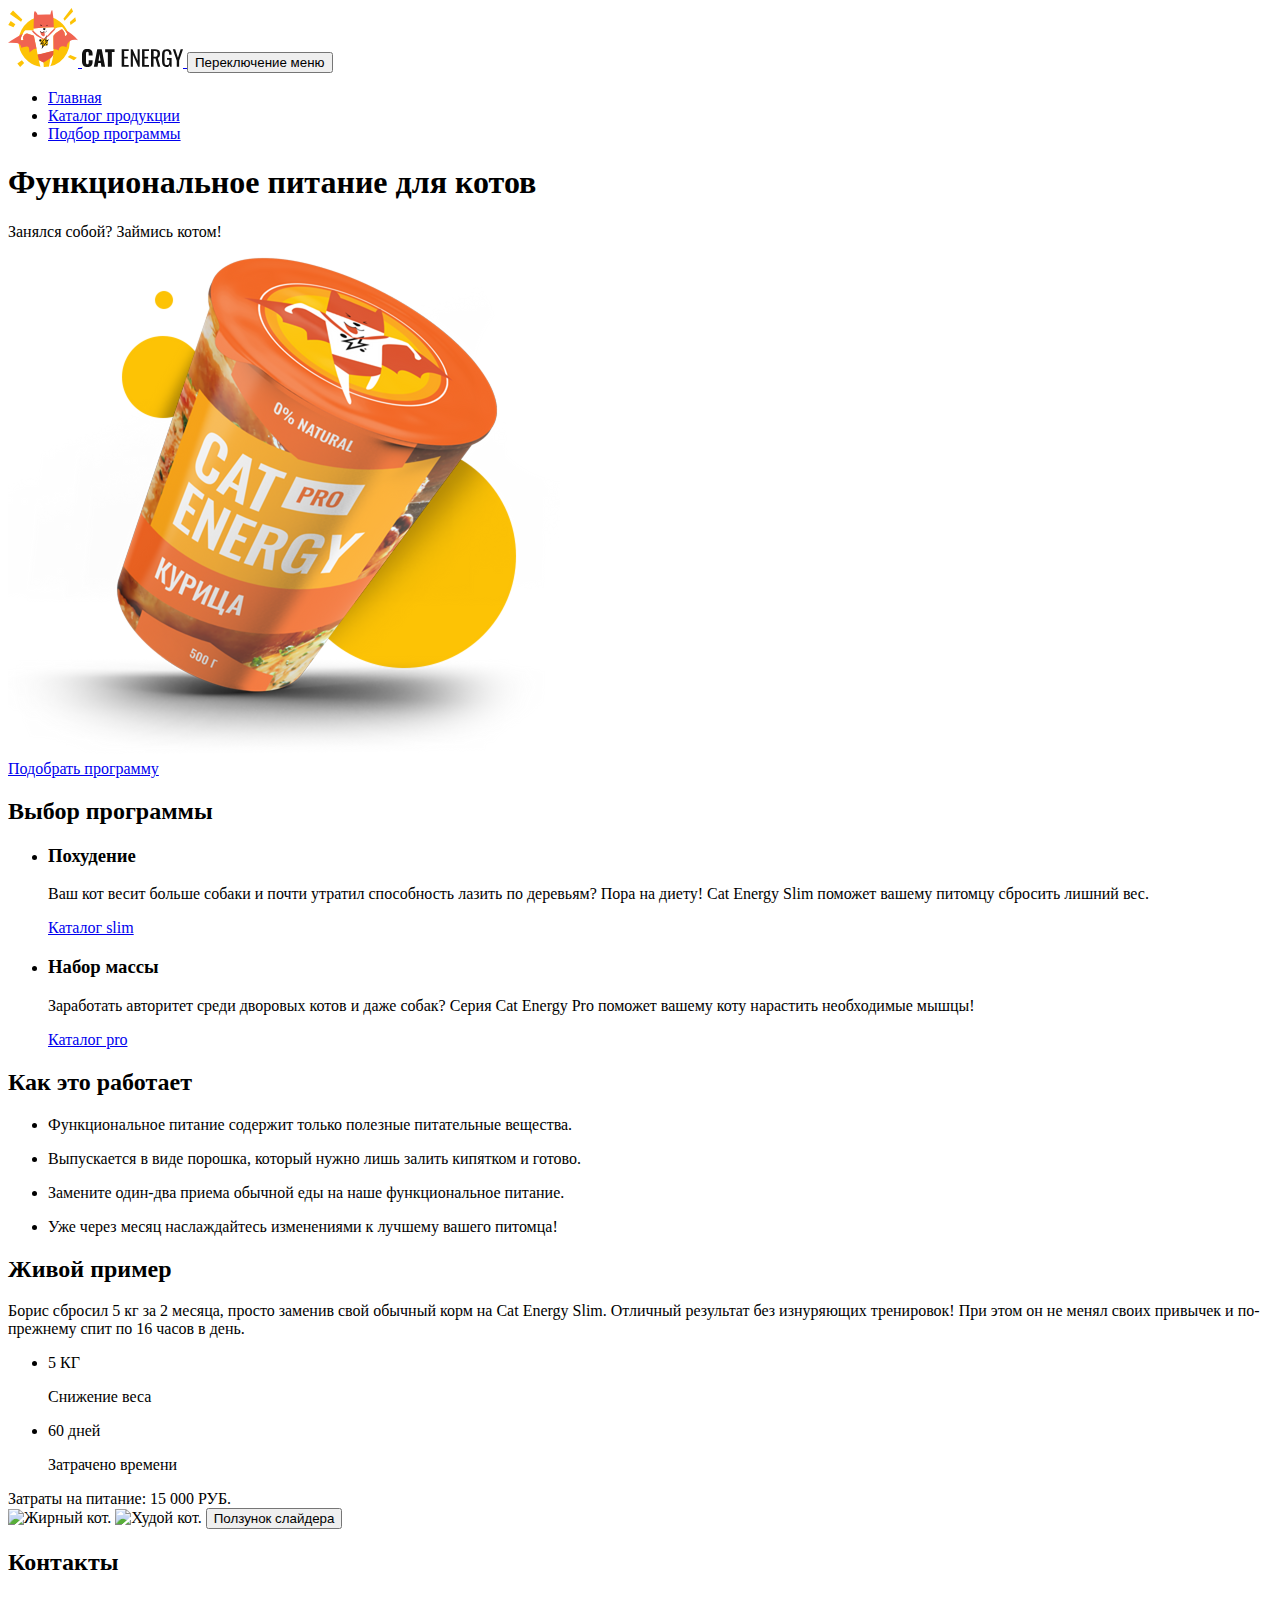
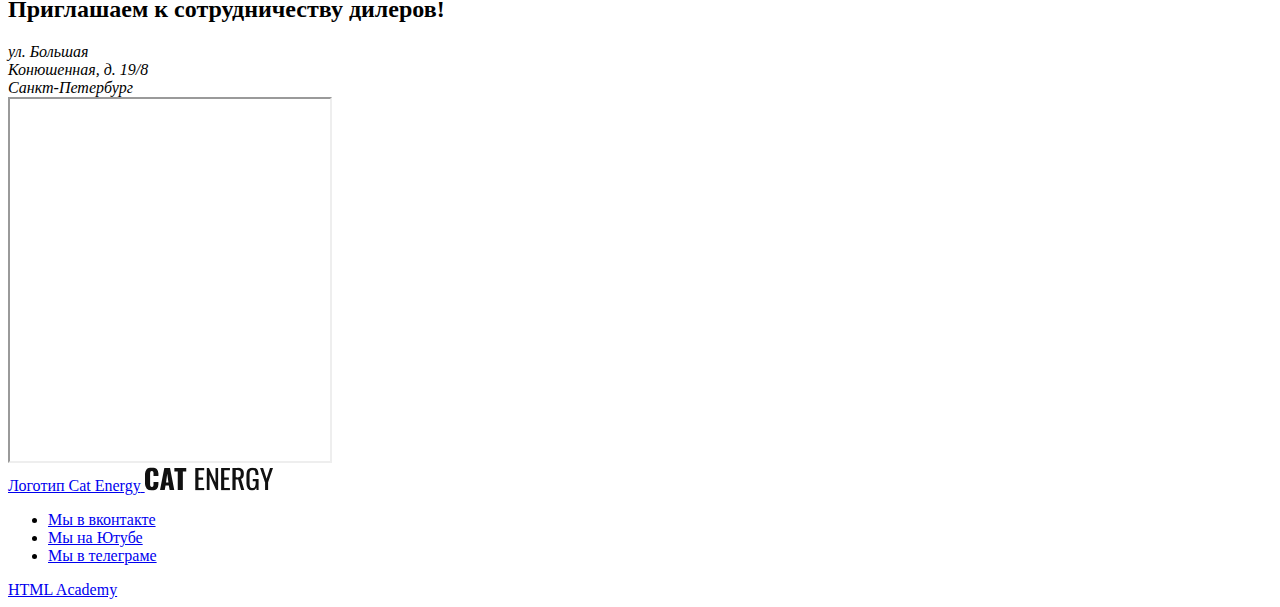
==== source/index.html @ a1961d5c "Merge branch 'master' into Module7-task2" ====
<!DOCTYPE html>
<html class="page" lang="ru">

<head>
  <meta charset="UTF-8">
  <title>Кэт Энерджи</title>
  <meta name="viewport" content="width=device-width,initial-scale=1">
  <link rel="stylesheet" href="styles/styles.css">
  <link rel="icon" href="favicon.ico">
  <link rel="icon" href="favicons/favicon.svg" type="image/svg+xml">
  <link rel="apple-touch-icon" href="favicons/180x180.png">
  <link rel="manifest" href="manifest.webmanifest.json">
  <script src="scripts/index.js" defer>
  </script>
</head>

<body class="page__body">
  <header class="header ">
    <nav class="nav container">
      <a class="logo" href="#">
        <picture>
          <source media="(min-width:1200px)" width="70" height="59" srcset="images/logo-desctop.svg" type="image/svg+xml">
          <source media="(min-width:768px)" width="60" height="50" srcset="images/logo-tablet.svg" type="image/svg+xml">
          <img class="logo__icon" src="images/logo-mobile.svg" width="33" height="38" alt="Логотип компании Кэт Энерджи.">
        </picture>
        <img class="logo__text" src="images/logo-text.svg" width="101" height="18" alt="Товарный знак компании Cat Energy.">
      </a>
      <button class="nav__button nav__button--close" type="button">
        <span class="visually-hidden">Переключение меню</span>
      </button>
      <!-- nav__list--open -->
      <ul class="nav__list ">
        <li class="nav__item">
          <a class="nav__link nav__link--current" href="index.html">Главная</a>
        </li>
        <li class="nav__item">
          <a class="nav__link" href="catalog.html">Каталог продукции</a>
        </li>
        <li class="nav__item">
          <a class="nav__link" href="#">Подбор программы</a>
        </li>
      </ul>
    </nav>
  </header>
  <main class="main-container">
    <section class="hero">
      <div class="container">
        <div class="hero__content">
          <h1 class="hero__title title-h1">Функциональное питание для котов</h1>
          <p class="hero__text">Занялся собой? Займись котом!</p>
          <div class="hero__wrap">
            <picture>
              <source media="(min-width:1200px)" width="552" height="499" srcset="images/hero-product@1x.png 1x, images/hero-product@2x.png 2x" type="image/png">
              <source media="(min-width:768px)" width="709" height="609" srcset="images/hero-product-tablet@1x.png 1x, images/hero-product-tablet@2x.png 2x" type="image/png">
              <img class="hero__image" src="images/hero-product-mobile@1x.png" srcset="images/hero-product-mobile@2x.png 2x" width="280" height="270" alt="Кэт Энерджи.">
            </picture>
          </div>
          <a class="hero__button button button--primary " href="#">Подобрать программу</a>
        </div>

      </div>
    </section>
    <section class="programs">
      <div class="programs__container container">
        <h2 class="visually-hidden">Выбор программы</h2>
        <ul class="programs__list">
          <li class="programs__item programs__item--slim">
            <h3 class="programs__item-header title-h2">Похудение</h3>
            <p class="programs__item-text">Ваш кот весит больше собаки и почти утратил способность
              лазить по деревьям? Пора на диету! Cat Energy Slim поможет
              вашему питомцу сбросить лишний вес.</p>
            <a class="programs__item-link" href="catalog.html">Каталог slim
            </a>
          </li>
          <li class="programs__item programs__item--fat">
            <h3 class="programs__item-header title-h2">Набор массы</h3>
            <p class="programs__item-text">Заработать авторитет среди дворовых котов и даже собак? Серия Cat Energy Pro поможет вашему коту нарастить необходимые мышцы!</p>
            <a class="programs__item-link" href="catalog.html">Каталог pro
            </a>
          </li>
        </ul>
      </div>
    </section>
    <section class="instructions">
      <h2 class="instructions__title title-h1 container">Как это работает</h2>
      <div class="container">
        <ul class="instructions__list">
          <li class="instructions__item instructions__item--useful">
            <p class="instructions__item-text">Функциональное питание содержит только полезные
              питательные вещества.</p>
          </li>
          <li class="instructions__item instructions__item--powder">
            <p class="instructions__item-text">Выпускается в виде порошка,
              который нужно лишь залить
              кипятком и готово.</p>
          </li>
          <li class="instructions__item instructions__item--meal">
            <p class="instructions__item-text">Замените один-два приема
              обычной еды на наше
              функциональное питание.</p>
          </li>
          <li class="instructions__item instructions__item--good">
            <p class="instructions__item-text">Уже через месяц наслаждайтесь
              изменениями к лучшему
              вашего питомца!</p>
          </li>
        </ul>
      </div>
    </section>
    <section class="example">

      <div class="example__container container">

        <h2 class="example__title title-h1">Живой пример</h2>
        <p class="example__text">Борис сбросил 5 кг за 2 месяца, просто заменив свой обычный корм на Cat Energy Slim. Отличный результат без изнуряющих тренировок! При этом он не менял своих привычек и по-прежнему спит по 16 часов в день.</p>
        <div class="example__content">
          <ul class="example__list">
            <li class="example__item">
              <p class="example__item-header">5 КГ</p>
              <p class="example__item-text">Снижение веса</p>
            </li>
            <li class="example__item">
              <p class="example__item-header">60 дней</p>
              <p class="example__item-text">Затрачено времени</p>
            </li>
          </ul>
          <div class="example__price">
            <span>Затраты на питание:</span>
            <span>15 000 РУБ.</span>
          </div>
        </div>
      </div>
      <div class="example__slider slider">
        <picture>
          <source media="(min-width:1200px)" width="560" height="512" srcset="images/cat-fat-tablet@1x.png 1x, images/cat-fat-tablet@2x.png 2x" type="image/png">
          <source media="(min-width:768px)" width="560" height="512" srcset="images/cat-fat-tablet@1x.png 1x, images/cat-fat-tablet@2x.png 2x" type="image/png">

          <img class="example__slider-image slider__image slider__image--state-before" src="images/cat-fat-mobile@1x.png" srcset="images/cat-fat-mobile@2x.png 2x" width="280" height="256" alt="Жирный кот.">

        </picture>
        <picture>
          <source media="(min-width:1200px)" width="560" height="512" srcset="images/cat-slim-tablet@1x.png 1x, images/cat-slim-tablet@2x.png 2x" type="image/png">
          <source media="(min-width:768px)" width="560" height="512" srcset="images/cat-slim-tablet@1x.png 1x, images/cat-slim-tablet@2x.png 2x" type="image/png">

          <img class="example__slider-image slider__image slider__image--state-after" src="images/cat-slim-mobile@1x.png" srcset="images/cat-slim-mobile@2x.png 2x" width="280" height="256" alt="Худой кот.">

        </picture>
        <button class="slider__button" type="button">
          <span class="visually-hidden">Ползунок слайдера</span>
        </button>
      </div>
    </section>
    <section class="contacts">
      <h2 class="visually-hidden">Контакты</h2>

      <div class="contacts__container">
        <div class="contacts__content">
          <div class="contacts__description">
            <h2 class="contacts__title title-h3">Приглашаем к сотрудничеству дилеров!</h2>
            <address class="contacts__address">ул. Большая<br> Конюшенная, д. 19/8<br>
              <span>Санкт-Петербург</span>
            </address>
          </div>
        </div>
      </div>
      <div class="contacts__map">
        <noscript>
          <picture>
            <source media="(min-width:1200px)" width="1440" height="400" srcset="images/map@1x.png 1x, images/map@2x.png 2x " type="image/png">
            <source media="(min-width:768px)" width="768" height="400" srcset="images/map-tablet@1x.png 1x, images/map-tablet@2x.png 2x" type="image/png">
            <img class="contacts__image" src="images/map-mobile@1x.png" srcset="images/map-mobile@2x.png 2x" width="320" height="362" alt="Карта.">
          </picture>
        </noscript>
        <iframe src="https://www.google.com/maps/embed?pb=!1m18!1m12!1m3!1d1998.603787672859!2d30.32047247805643!3d59.93871647491515!2m3!1f0!2f0!3f0!3m2!1i1024!2i768!4f13.1!3m3!1m2!1s0x4696310fca145cc1%3A0x42b32648d8238007!2z0JHQvtC70YzRiNCw0Y8g0JrQvtC90Y7RiNC10L3QvdCw0Y8g0YPQuy4sIDE5LzgsINCh0LDQvdC60YIt0J_QtdGC0LXRgNCx0YPRgNCzLCAxOTExODY!5e0!3m2!1sru!2sru!4v1716108182416!5m2!1sru!2sru" width="320" height="362" allowfullscreen="" loading="lazy" referrerpolicy="no-referrer-when-downgrade" title="Офис компании по адресу ул. Большая Конюшенная, д. 19/8 Санкт-Петербург">
        </iframe>

      </div>
    </section>
  </main>
  <footer class="footer">
    <div class="container footer__container">
      <a class="footer__logo" href="index.html">
        <span class="visually-hidden">Логотип Cat Energy</span>
        <img class="footer__logo-icon" src="images/footer-logo.svg" width="128" height="24" alt="Кэт энерджи.">
      </a>
      <ul class="social">
        <li class="social__item">
          <a class="social__link social__link--vk" href="https://vk.com/htmlacademy" target="_blank" rel="noreferrer noopener">
            <span class="visually-hidden">Мы в вконтакте</span>
          </a>
        </li>
        <li class="social__item">
          <a class="social__link social__link--youtube" href="https://www.youtube.com/@HTMLAcademyTV" target="_blank" rel="noreferrer noopener">
            <span class="visually-hidden">Мы на Ютубе</span>
          </a>
        </li>
        <li class="social__item">
          <a class="social__link social__link--tg" href="https://t.me/htmlacademy" target="_blank" rel="noreferrer noopener">
            <span class="visually-hidden">Мы в телеграме</span></a>
        </li>
      </ul>
      <a class="copyright" href="https://htmlacademy.ru/intensive/adaptive">
        <span class="copyright__text">HTML Academy</span>
      </a>
    </div>
  </footer>
</body>

</html>
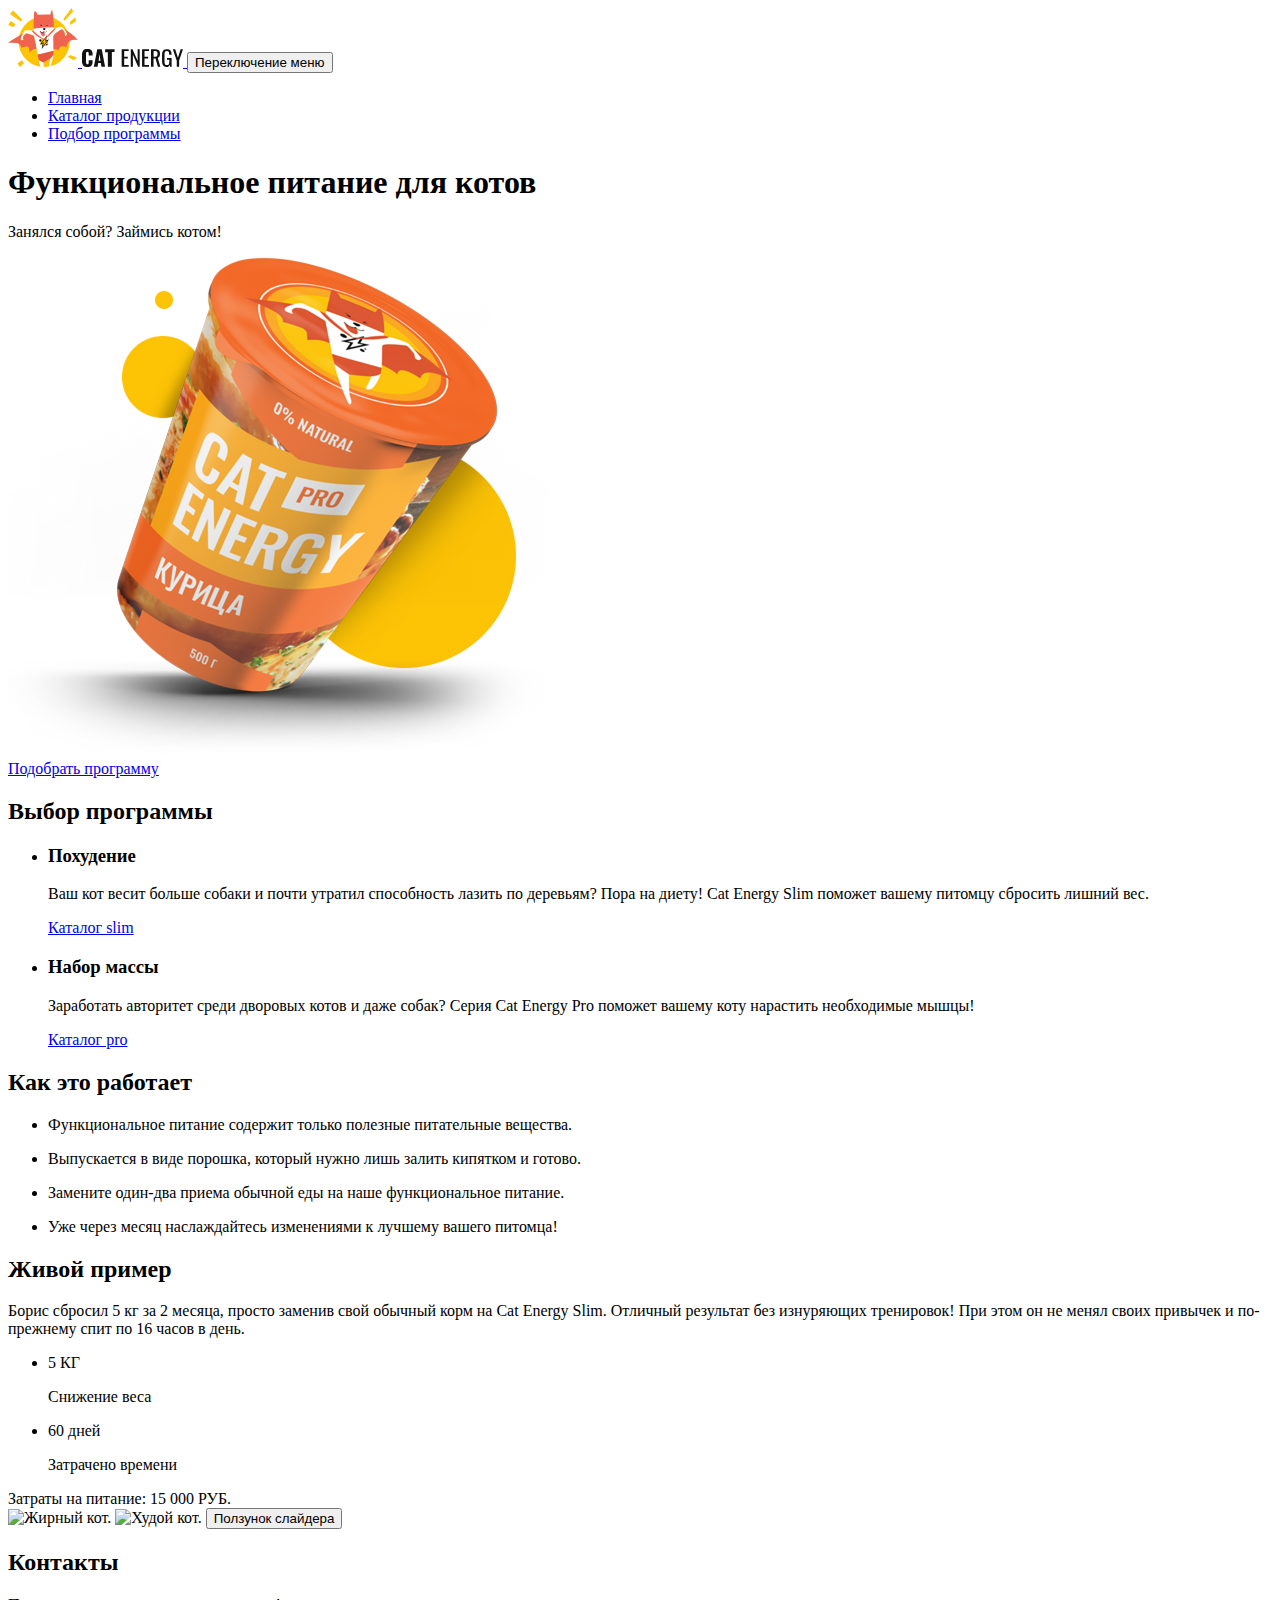
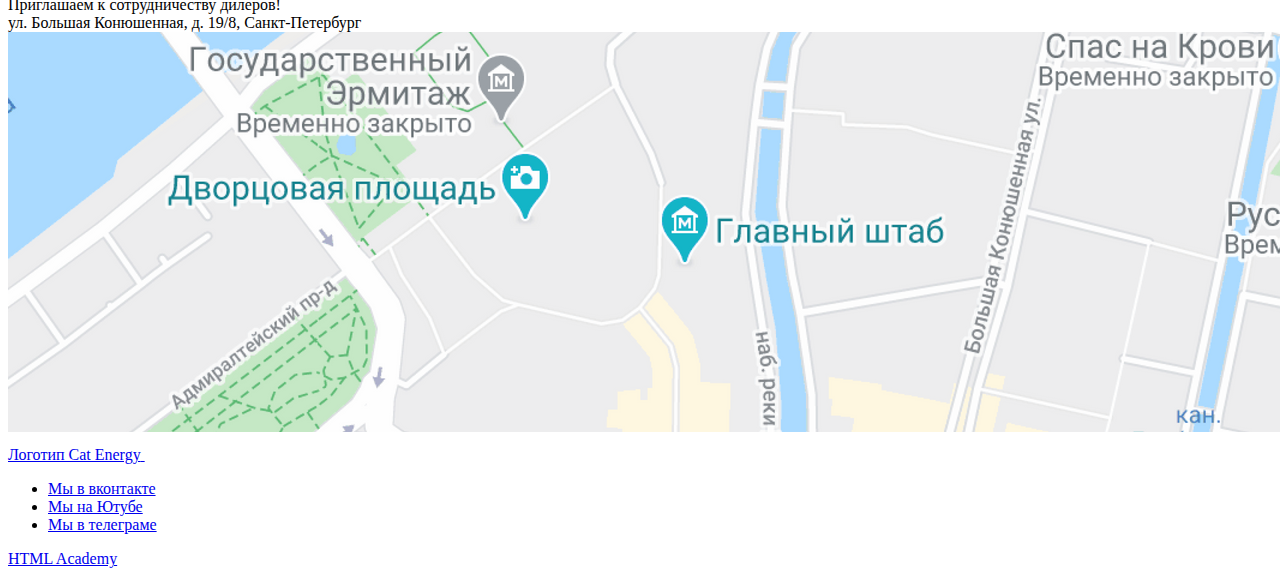
==== commit 436f7563: "изменения 28 05" ====
--- a/source/index.html
+++ b/source/index.html
@@ -17,52 +17,55 @@
 <body class="page__body">
   <header class="header ">
     <nav class="nav container">
-      <a class="logo" href="#">
-        <picture>
-          <source media="(min-width:1200px)" width="70" height="59" srcset="images/logo-desctop.svg" type="image/svg+xml">
-          <source media="(min-width:768px)" width="60" height="50" srcset="images/logo-tablet.svg" type="image/svg+xml">
-          <img class="logo__icon" src="images/logo-mobile.svg" width="33" height="38" alt="Логотип компании Кэт Энерджи.">
-        </picture>
-        <img class="logo__text" src="images/logo-text.svg" width="101" height="18" alt="Товарный знак компании Cat Energy.">
-      </a>
-      <button class="nav__button nav__button--close" type="button">
-        <span class="visually-hidden">Переключение меню</span>
-      </button>
-      <!-- nav__list--open -->
-      <ul class="nav__list ">
-        <li class="nav__item">
-          <a class="nav__link nav__link--current" href="index.html">Главная</a>
-        </li>
-        <li class="nav__item">
-          <a class="nav__link" href="catalog.html">Каталог продукции</a>
-        </li>
-        <li class="nav__item">
-          <a class="nav__link" href="#">Подбор программы</a>
-        </li>
-      </ul>
+      <div class="nav__container  ">
+        <a class="logo" href="#">
+          <picture>
+            <source media="(min-width:1200px)" width="70" height="59" srcset="images/logo-desctop.svg" type="image/svg+xml">
+            <source media="(min-width:768px)" width="60" height="50" srcset="images/logo-tablet.svg" type="image/svg+xml">
+            <img class="logo__icon" src="images/logo-mobile.svg" width="33" height="38" alt="Логотип компании Кэт Энерджи.">
+          </picture>
+        </a>
+        <a class="logo" href="#">
+          <img class="logo__text" src="images/logo-text.svg" width="101" height="18" alt="Товарный знак компании Cat Energy.">
+        </a>
+        <button class="nav__button nav__button--close" type="button">
+          <span class="visually-hidden">Переключение меню</span>
+        </button>
+      </div>
+      <div class="nav__navigation">
+        <!-- nav__list--open -->
+        <ul class="nav__list  ">
+          <li class="nav__item nav__item--current">
+            <a class="nav__link" href="index.html">Главная</a>
+          </li>
+          <li class="nav__item">
+            <a class="nav__link" href="catalog.html">Каталог продукции</a>
+          </li>
+          <li class="nav__item">
+            <a class="nav__link" href="#">Подбор программы</a>
+          </li>
+        </ul>
+      </div>
     </nav>
   </header>
   <main class="main-container">
     <section class="hero">
-      <div class="container">
-        <div class="hero__content">
-          <h1 class="hero__title title-h1">Функциональное питание для котов</h1>
-          <p class="hero__text">Занялся собой? Займись котом!</p>
-          <div class="hero__wrap">
-            <picture>
-              <source media="(min-width:1200px)" width="552" height="499" srcset="images/hero-product@1x.png 1x, images/hero-product@2x.png 2x" type="image/png">
-              <source media="(min-width:768px)" width="709" height="609" srcset="images/hero-product-tablet@1x.png 1x, images/hero-product-tablet@2x.png 2x" type="image/png">
-              <img class="hero__image" src="images/hero-product-mobile@1x.png" srcset="images/hero-product-mobile@2x.png 2x" width="280" height="270" alt="Кэт Энерджи.">
-            </picture>
-          </div>
-          <a class="hero__button button button--primary " href="#">Подобрать программу</a>
-        </div>
-
+      <div class="hero__content hero__banner">
+        <h1 class="hero__title title-h1 container">Функциональное питание для котов</h1>
+        <p class="hero__text container">Занялся собой? Займись котом!</p>
+      </div>
+      <picture>
+        <source media="(min-width:1200px)" width="552" height="499" srcset="images/hero-product@1x.png 1x, images/hero-product@2x.png 2x" type="image/png">
+        <source media="(min-width:768px)" width="709" height="609" srcset="images/hero-product-tablet@1x.png 1x, images/hero-product-tablet@2x.png 2x" type="image/png">
+        <img class="hero__image" src="images/hero-product-mobile@1x.png" srcset="images/hero-product-mobile@2x.png 2x" width="280" height="270" alt="Кэт Энерджи.">
+      </picture>
+      <div class="hero__content container ">
+        <a class="hero__button button button--primary " href="#">Подобрать программу</a>
       </div>
     </section>
     <section class="programs">
-      <div class="programs__container container">
-        <h2 class="visually-hidden">Выбор программы</h2>
+      <h2 class="visually-hidden">Выбор программы</h2>
+      <div class="container">
         <ul class="programs__list">
           <li class="programs__item programs__item--slim">
             <h3 class="programs__item-header title-h2">Похудение</h3>
@@ -108,9 +111,7 @@
       </div>
     </section>
     <section class="example">
-
-      <div class="example__container container">
-
+      <div class="container">
         <h2 class="example__title title-h1">Живой пример</h2>
         <p class="example__text">Борис сбросил 5 кг за 2 месяца, просто заменив свой обычный корм на Cat Energy Slim. Отличный результат без изнуряющих тренировок! При этом он не менял своих привычек и по-прежнему спит по 16 часов в день.</p>
         <div class="example__content">
@@ -134,16 +135,12 @@
         <picture>
           <source media="(min-width:1200px)" width="560" height="512" srcset="images/cat-fat-tablet@1x.png 1x, images/cat-fat-tablet@2x.png 2x" type="image/png">
           <source media="(min-width:768px)" width="560" height="512" srcset="images/cat-fat-tablet@1x.png 1x, images/cat-fat-tablet@2x.png 2x" type="image/png">
-
-          <img class="example__slider-image slider__image slider__image--state-before" src="images/cat-fat-mobile@1x.png" srcset="images/cat-fat-mobile@2x.png 2x" width="280" height="256" alt="Жирный кот.">
-
+          <img class="example__slider-image" src="images/cat-fat-mobile@1x.png" srcset="images/cat-fat-mobile@2x.png 2x" width="280" height="256" alt="Жирный кот.">
         </picture>
         <picture>
           <source media="(min-width:1200px)" width="560" height="512" srcset="images/cat-slim-tablet@1x.png 1x, images/cat-slim-tablet@2x.png 2x" type="image/png">
           <source media="(min-width:768px)" width="560" height="512" srcset="images/cat-slim-tablet@1x.png 1x, images/cat-slim-tablet@2x.png 2x" type="image/png">
-
-          <img class="example__slider-image slider__image slider__image--state-after" src="images/cat-slim-mobile@1x.png" srcset="images/cat-slim-mobile@2x.png 2x" width="280" height="256" alt="Худой кот.">
-
+          <img class="example__slider-image" src="images/cat-slim-mobile@1x.png" srcset="images/cat-slim-mobile@2x.png 2x" width="280" height="256" alt="Худой кот.">
         </picture>
         <button class="slider__button" type="button">
           <span class="visually-hidden">Ползунок слайдера</span>
@@ -152,36 +149,25 @@
     </section>
     <section class="contacts">
       <h2 class="visually-hidden">Контакты</h2>
-
-      <div class="contacts__container">
-        <div class="contacts__content">
-          <div class="contacts__description">
-            <h2 class="contacts__title title-h3">Приглашаем к сотрудничеству дилеров!</h2>
-            <address class="contacts__address">ул. Большая<br> Конюшенная, д. 19/8<br>
-              <span>Санкт-Петербург</span>
-            </address>
-          </div>
-        </div>
+      <div class="contacts__container container">
+        <div class="contacts__title title-h3">Приглашаем к сотрудничеству дилеров!</div>
+        <div class="contacts__description">ул. Большая
+          Конюшенная, д. 19/8, Санкт-Петербург</div>
       </div>
-      <div class="contacts__map">
-        <noscript>
-          <picture>
-            <source media="(min-width:1200px)" width="1440" height="400" srcset="images/map@1x.png 1x, images/map@2x.png 2x " type="image/png">
-            <source media="(min-width:768px)" width="768" height="400" srcset="images/map-tablet@1x.png 1x, images/map-tablet@2x.png 2x" type="image/png">
-            <img class="contacts__image" src="images/map-mobile@1x.png" srcset="images/map-mobile@2x.png 2x" width="320" height="362" alt="Карта.">
-          </picture>
-        </noscript>
-        <iframe src="https://www.google.com/maps/embed?pb=!1m18!1m12!1m3!1d1998.603787672859!2d30.32047247805643!3d59.93871647491515!2m3!1f0!2f0!3f0!3m2!1i1024!2i768!4f13.1!3m3!1m2!1s0x4696310fca145cc1%3A0x42b32648d8238007!2z0JHQvtC70YzRiNCw0Y8g0JrQvtC90Y7RiNC10L3QvdCw0Y8g0YPQuy4sIDE5LzgsINCh0LDQvdC60YIt0J_QtdGC0LXRgNCx0YPRgNCzLCAxOTExODY!5e0!3m2!1sru!2sru!4v1716108182416!5m2!1sru!2sru" width="320" height="362" allowfullscreen="" loading="lazy" referrerpolicy="no-referrer-when-downgrade" title="Офис компании по адресу ул. Большая Конюшенная, д. 19/8 Санкт-Петербург">
-        </iframe>
-
-      </div>
+      <picture>
+        <source media="(min-width:1200px)" width="1440" height="400" srcset="images/map@1x.png 1x, images/map@2x.png 2x " type="image/png">
+        <source media="(min-width:768px)" width="768" height="400" srcset="images/map-tablet@1x.png 1x, images/map-tablet@2x.png 2x" type="image/png">
+        <img class="contacts__image" src="images/map-mobile@1x.png" srcset="images/map-mobile@2x.png 2x" width="320" height="362" alt="Карта.">
+      </picture>
     </section>
   </main>
   <footer class="footer">
     <div class="container footer__container">
-      <a class="footer__logo" href="index.html">
+      <a class="footer__logo" href="#">
         <span class="visually-hidden">Логотип Cat Energy</span>
-        <img class="footer__logo-icon" src="images/footer-logo.svg" width="128" height="24" alt="Кэт энерджи.">
+        <svg class="footer__logo-text" role="img" width="128" height="24">
+          <use href="icons/stack.svg#footer-logo"></use>
+        </svg>
       </a>
       <ul class="social">
         <li class="social__item">
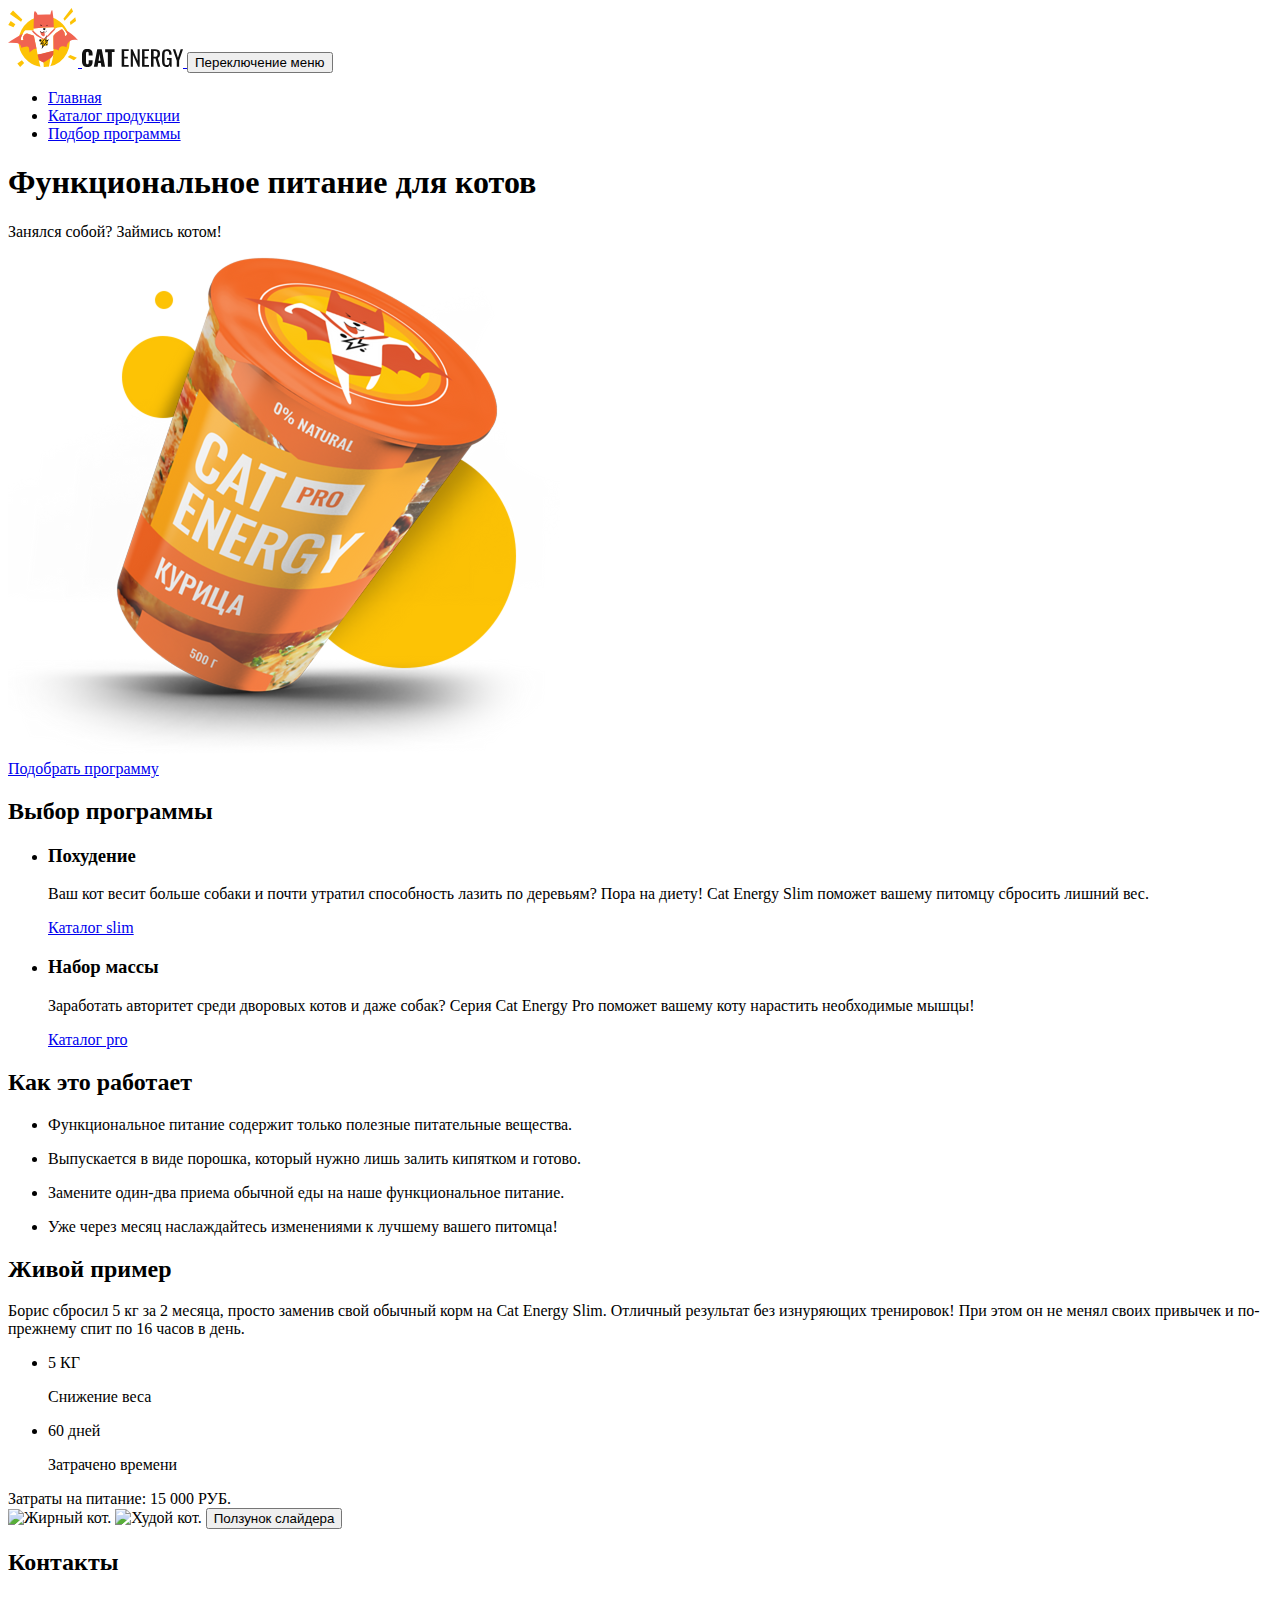
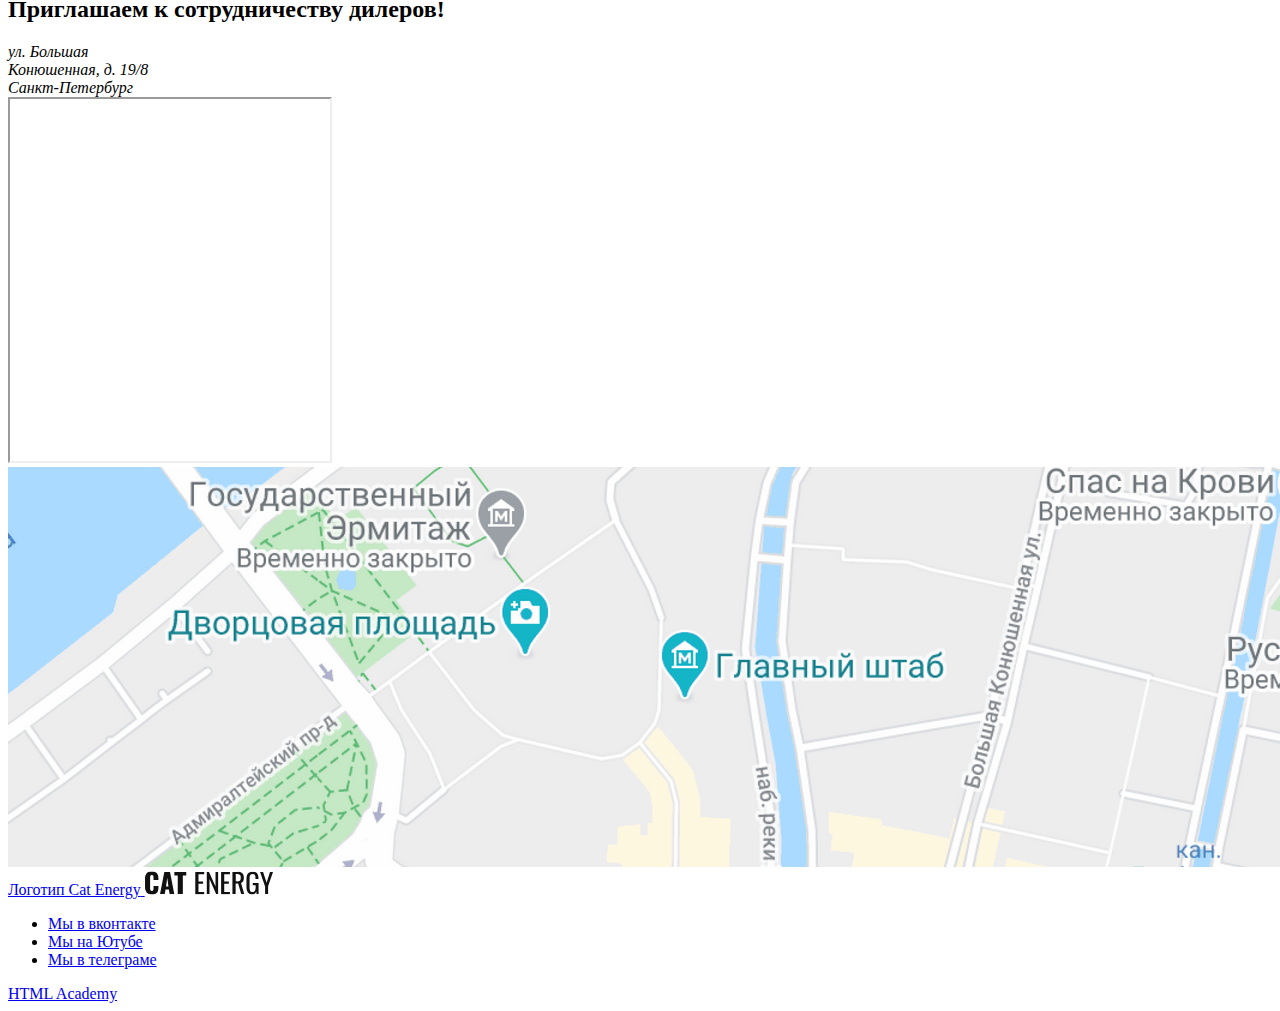
==== commit d40f6b90: "Исправления 28 мая" ====
--- a/source/index.html
+++ b/source/index.html
@@ -17,50 +17,46 @@
 <body class="page__body">
   <header class="header ">
     <nav class="nav container">
-      <div class="nav__container  ">
-        <a class="logo" href="#">
-          <picture>
-            <source media="(min-width:1200px)" width="70" height="59" srcset="images/logo-desctop.svg" type="image/svg+xml">
-            <source media="(min-width:768px)" width="60" height="50" srcset="images/logo-tablet.svg" type="image/svg+xml">
-            <img class="logo__icon" src="images/logo-mobile.svg" width="33" height="38" alt="Логотип компании Кэт Энерджи.">
-          </picture>
-        </a>
-        <a class="logo" href="#">
-          <img class="logo__text" src="images/logo-text.svg" width="101" height="18" alt="Товарный знак компании Cat Energy.">
-        </a>
-        <button class="nav__button nav__button--close" type="button">
-          <span class="visually-hidden">Переключение меню</span>
-        </button>
-      </div>
-      <div class="nav__navigation">
-        <!-- nav__list--open -->
-        <ul class="nav__list  ">
-          <li class="nav__item nav__item--current">
-            <a class="nav__link" href="index.html">Главная</a>
-          </li>
-          <li class="nav__item">
-            <a class="nav__link" href="catalog.html">Каталог продукции</a>
-          </li>
-          <li class="nav__item">
-            <a class="nav__link" href="#">Подбор программы</a>
-          </li>
-        </ul>
-      </div>
+      <a class="logo" href="#">
+        <picture>
+          <source media="(min-width:1200px)" width="70" height="59" srcset="images/logo-desctop.svg" type="image/svg+xml">
+          <source media="(min-width:768px)" width="60" height="50" srcset="images/logo-tablet.svg" type="image/svg+xml">
+          <img class="logo__icon" src="images/logo-mobile.svg" width="33" height="38" alt="Логотип компании Кэт Энерджи.">
+        </picture>
+        <img class="logo__text" src="images/logo-text.svg" width="101" height="18" alt="Товарный знак компании Cat Energy.">
+      </a>
+      <button class="nav__button nav__button--close" type="button">
+        <span class="visually-hidden">Переключение меню</span>
+      </button>
+      <!-- nav__list--open -->
+      <ul class="nav__list ">
+        <li class="nav__item">
+          <a class=" nav__link--current" href="index.html">Главная</a>
+        </li>
+        <li class="nav__item">
+          <a class=" nav__link " href="catalog.html">Каталог продукции</a>
+        </li>
+        <li class="nav__item">
+          <a class=" nav__link" href="#">Подбор программы</a>
+        </li>
+      </ul>
     </nav>
   </header>
   <main class="main-container">
     <section class="hero">
-      <div class="hero__content hero__banner">
-        <h1 class="hero__title title-h1 container">Функциональное питание для котов</h1>
-        <p class="hero__text container">Занялся собой? Займись котом!</p>
-      </div>
-      <picture>
-        <source media="(min-width:1200px)" width="552" height="499" srcset="images/hero-product@1x.png 1x, images/hero-product@2x.png 2x" type="image/png">
-        <source media="(min-width:768px)" width="709" height="609" srcset="images/hero-product-tablet@1x.png 1x, images/hero-product-tablet@2x.png 2x" type="image/png">
-        <img class="hero__image" src="images/hero-product-mobile@1x.png" srcset="images/hero-product-mobile@2x.png 2x" width="280" height="270" alt="Кэт Энерджи.">
-      </picture>
-      <div class="hero__content container ">
-        <a class="hero__button button button--primary " href="#">Подобрать программу</a>
+      <div class="container">
+        <div class="hero__content">
+          <h1 class="hero__title title-h1">Функциональное питание для котов</h1>
+          <p class="hero__text">Занялся собой? Займись котом!</p>
+          <div class="hero__wrap">
+            <picture>
+              <source media="(min-width:1200px)" width="552" height="499" srcset="images/hero-product@1x.png 1x, images/hero-product@2x.png 2x" type="image/png">
+              <source media="(min-width:768px)" width="709" height="609" srcset="images/hero-product-tablet@1x.png 1x, images/hero-product-tablet@2x.png 2x" type="image/png">
+              <img class="hero__image" src="images/hero-product-mobile@1x.png" srcset="images/hero-product-mobile@2x.png 2x" width="280" height="270" alt="Кэт Энерджи.">
+            </picture>
+          </div>
+          <a class="hero__button button button--primary " href="#">Подобрать программу</a>
+        </div>
       </div>
     </section>
     <section class="programs">
@@ -111,7 +107,7 @@
       </div>
     </section>
     <section class="example">
-      <div class="container">
+      <div class="example__container container">
         <h2 class="example__title title-h1">Живой пример</h2>
         <p class="example__text">Борис сбросил 5 кг за 2 месяца, просто заменив свой обычный корм на Cat Energy Slim. Отличный результат без изнуряющих тренировок! При этом он не менял своих привычек и по-прежнему спит по 16 часов в день.</p>
         <div class="example__content">
@@ -135,12 +131,12 @@
         <picture>
           <source media="(min-width:1200px)" width="560" height="512" srcset="images/cat-fat-tablet@1x.png 1x, images/cat-fat-tablet@2x.png 2x" type="image/png">
           <source media="(min-width:768px)" width="560" height="512" srcset="images/cat-fat-tablet@1x.png 1x, images/cat-fat-tablet@2x.png 2x" type="image/png">
-          <img class="example__slider-image" src="images/cat-fat-mobile@1x.png" srcset="images/cat-fat-mobile@2x.png 2x" width="280" height="256" alt="Жирный кот.">
+          <img class="example__slider-image slider__image slider__image--state-before" src="images/cat-fat-mobile@1x.png" srcset="images/cat-fat-mobile@2x.png 2x" width="280" height="256" alt="Жирный кот.">
         </picture>
         <picture>
           <source media="(min-width:1200px)" width="560" height="512" srcset="images/cat-slim-tablet@1x.png 1x, images/cat-slim-tablet@2x.png 2x" type="image/png">
           <source media="(min-width:768px)" width="560" height="512" srcset="images/cat-slim-tablet@1x.png 1x, images/cat-slim-tablet@2x.png 2x" type="image/png">
-          <img class="example__slider-image" src="images/cat-slim-mobile@1x.png" srcset="images/cat-slim-mobile@2x.png 2x" width="280" height="256" alt="Худой кот.">
+          <img class="example__slider-image slider__image slider__image--state-after" src="images/cat-slim-mobile@1x.png" srcset="images/cat-slim-mobile@2x.png 2x" width="280" height="256" alt="Худой кот.">
         </picture>
         <button class="slider__button" type="button">
           <span class="visually-hidden">Ползунок слайдера</span>
@@ -149,10 +145,26 @@
     </section>
     <section class="contacts">
       <h2 class="visually-hidden">Контакты</h2>
-      <div class="contacts__container container">
-        <div class="contacts__title title-h3">Приглашаем к сотрудничеству дилеров!</div>
-        <div class="contacts__description">ул. Большая
-          Конюшенная, д. 19/8, Санкт-Петербург</div>
+      <div class="contacts__container">
+        <div class="contacts__content">
+          <div class="contacts__description">
+            <h2 class="contacts__title title-h3">Приглашаем к сотрудничеству дилеров!</h2>
+            <address class="contacts__address">ул. Большая<br> Конюшенная, д. 19/8<br>
+              <span>Санкт-Петербург</span>
+            </address>
+          </div>
+        </div>
+      </div>
+      <div class="contacts__map">
+        <noscript>
+          <picture>
+            <source media="(min-width:1200px)" width="1440" height="400" srcset="images/map@1x.png 1x, images/map@2x.png 2x " type="image/png">
+            <source media="(min-width:768px)" width="768" height="400" srcset="images/map-tablet@1x.png 1x, images/map-tablet@2x.png 2x" type="image/png">
+            <img class="contacts__image" src="images/map-mobile@1x.png" srcset="images/map-mobile@2x.png 2x" width="320" height="362" alt="Карта.">
+          </picture>
+        </noscript>
+        <iframe src="https://www.google.com/maps/embed?pb=!1m18!1m12!1m3!1d1998.603787672859!2d30.32047247805643!3d59.93871647491515!2m3!1f0!2f0!3f0!3m2!1i1024!2i768!4f13.1!3m3!1m2!1s0x4696310fca145cc1%3A0x42b32648d8238007!2z0JHQvtC70YzRiNCw0Y8g0JrQvtC90Y7RiNC10L3QvdCw0Y8g0YPQuy4sIDE5LzgsINCh0LDQvdC60YIt0J_QtdGC0LXRgNCx0YPRgNCzLCAxOTExODY!5e0!3m2!1sru!2sru!4v1716108182416!5m2!1sru!2sru" width="320" height="362" allowfullscreen="" loading="lazy" referrerpolicy="no-referrer-when-downgrade" title="Офис компании по адресу ул. Большая Конюшенная, д. 19/8 Санкт-Петербург">
+        </iframe>
       </div>
       <picture>
         <source media="(min-width:1200px)" width="1440" height="400" srcset="images/map@1x.png 1x, images/map@2x.png 2x " type="image/png">
@@ -163,11 +175,9 @@
   </main>
   <footer class="footer">
     <div class="container footer__container">
-      <a class="footer__logo" href="#">
+      <a class="footer__logo" href="index.html">
         <span class="visually-hidden">Логотип Cat Energy</span>
-        <svg class="footer__logo-text" role="img" width="128" height="24">
-          <use href="icons/stack.svg#footer-logo"></use>
-        </svg>
+        <img class="footer__logo-icon" src="images/footer-logo.svg" width="128" height="24" alt="Кэт энерджи.">
       </a>
       <ul class="social">
         <li class="social__item">
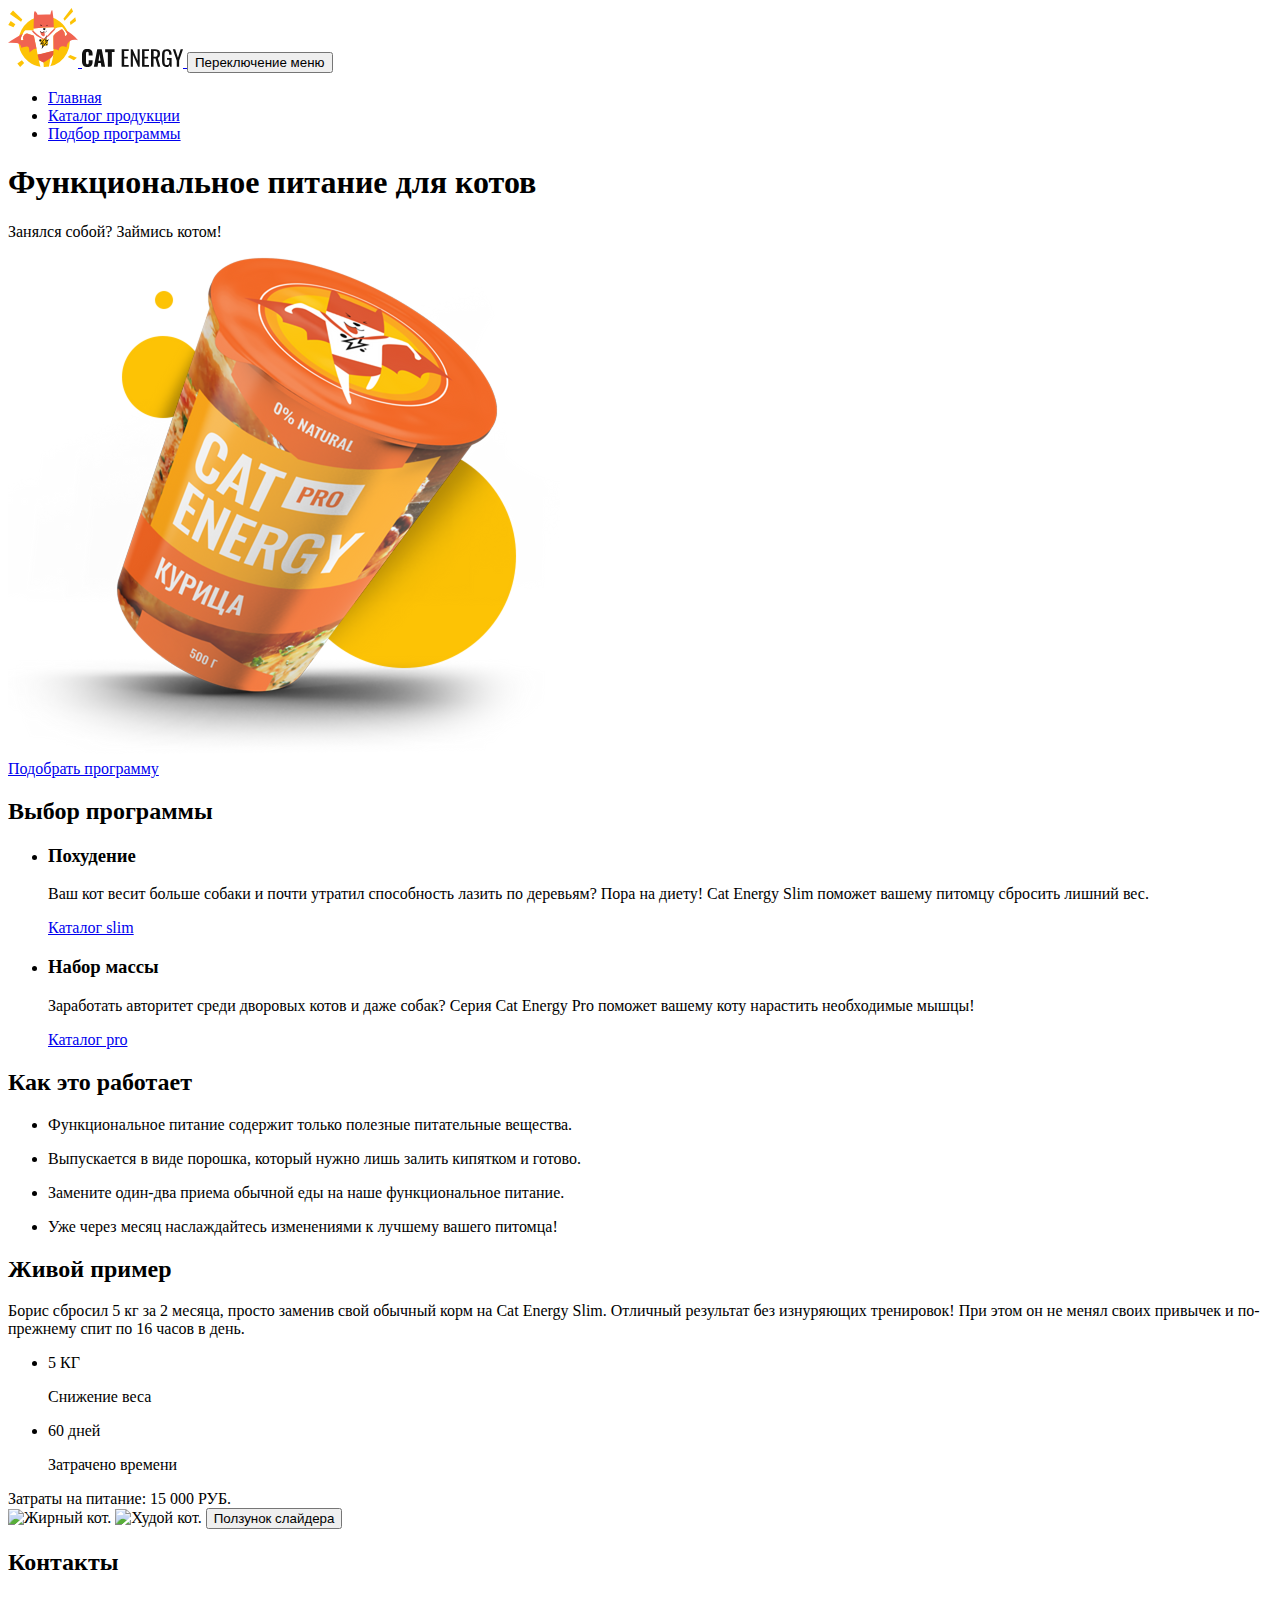
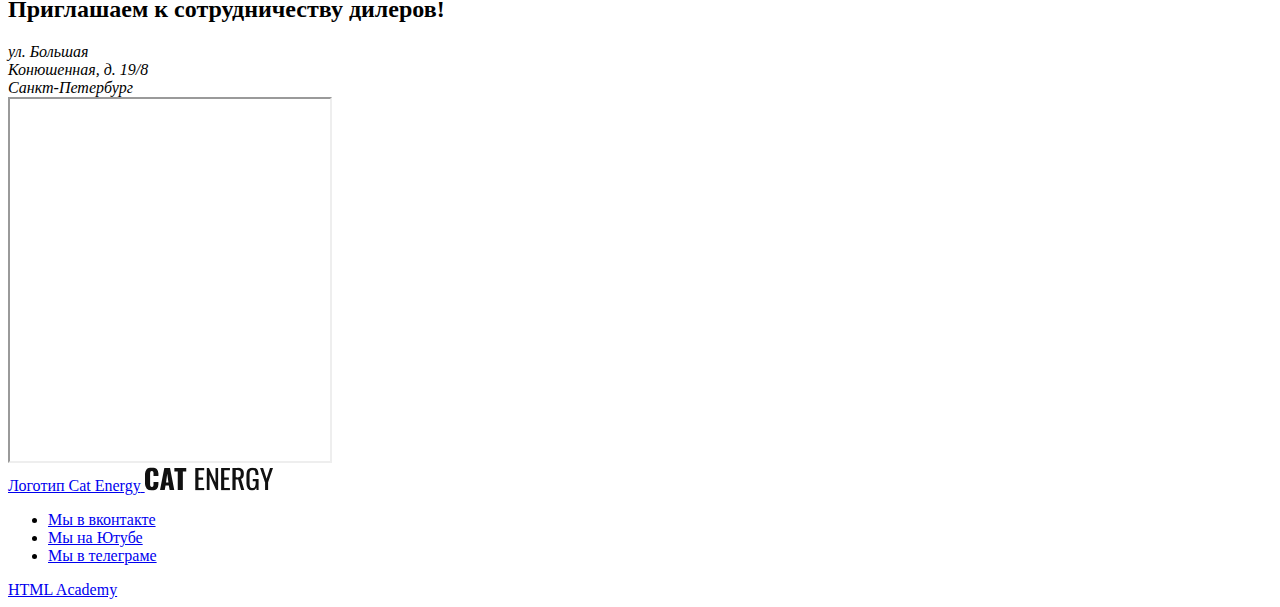
==== commit b1454c72: "Исправления 31 мая" ====
--- a/source/index.html
+++ b/source/index.html
@@ -31,13 +31,13 @@
       <!-- nav__list--open -->
       <ul class="nav__list ">
         <li class="nav__item">
-          <a class=" nav__link--current" href="index.html">Главная</a>
+          <a class="nav__link nav__link--current" href="index.html">Главная</a>
         </li>
         <li class="nav__item">
-          <a class=" nav__link " href="catalog.html">Каталог продукции</a>
+          <a class="nav__link" href="catalog.html">Каталог продукции</a>
         </li>
         <li class="nav__item">
-          <a class=" nav__link" href="#">Подбор программы</a>
+          <a class="nav__link" href="#">Подбор программы</a>
         </li>
       </ul>
     </nav>
@@ -48,7 +48,7 @@
         <div class="hero__content">
           <h1 class="hero__title title-h1">Функциональное питание для котов</h1>
           <p class="hero__text">Занялся собой? Займись котом!</p>
-          <div class="hero__wrap">
+          <div class="hero__pictyre">
             <picture>
               <source media="(min-width:1200px)" width="552" height="499" srcset="images/hero-product@1x.png 1x, images/hero-product@2x.png 2x" type="image/png">
               <source media="(min-width:768px)" width="709" height="609" srcset="images/hero-product-tablet@1x.png 1x, images/hero-product-tablet@2x.png 2x" type="image/png">
@@ -57,11 +57,12 @@
           </div>
           <a class="hero__button button button--primary " href="#">Подобрать программу</a>
         </div>
+
       </div>
     </section>
     <section class="programs">
-      <h2 class="visually-hidden">Выбор программы</h2>
-      <div class="container">
+      <div class="programs__container container">
+        <h2 class="visually-hidden">Выбор программы</h2>
         <ul class="programs__list">
           <li class="programs__item programs__item--slim">
             <h3 class="programs__item-header title-h2">Похудение</h3>
@@ -81,70 +82,80 @@
       </div>
     </section>
     <section class="instructions">
-      <h2 class="instructions__title title-h1 container">Как это работает</h2>
-      <div class="container">
-        <ul class="instructions__list">
-          <li class="instructions__item instructions__item--useful">
-            <p class="instructions__item-text">Функциональное питание содержит только полезные
-              питательные вещества.</p>
-          </li>
-          <li class="instructions__item instructions__item--powder">
-            <p class="instructions__item-text">Выпускается в виде порошка,
-              который нужно лишь залить
-              кипятком и готово.</p>
-          </li>
-          <li class="instructions__item instructions__item--meal">
-            <p class="instructions__item-text">Замените один-два приема
-              обычной еды на наше
-              функциональное питание.</p>
-          </li>
-          <li class="instructions__item instructions__item--good">
-            <p class="instructions__item-text">Уже через месяц наслаждайтесь
-              изменениями к лучшему
-              вашего питомца!</p>
-          </li>
-        </ul>
+      <div class="instructions__content">
+        <div class="container">
+          <h2 class="instructions__title title-h1">Как это работает</h2>
+          <ul class="instructions__list">
+            <li class="instructions__item instructions__item--useful">
+              <p class="instructions__item-text">Функциональное питание содержит только полезные
+                питательные вещества.</p>
+            </li>
+            <li class="instructions__item instructions__item--powder">
+              <p class="instructions__item-text">Выпускается в виде порошка,
+                который нужно лишь залить
+                кипятком и готово.</p>
+            </li>
+            <li class="instructions__item instructions__item--meal">
+              <p class="instructions__item-text">Замените один-два приема
+                обычной еды на наше
+                функциональное питание.</p>
+            </li>
+            <li class="instructions__item instructions__item--good">
+              <p class="instructions__item-text">Уже через месяц наслаждайтесь
+                изменениями к лучшему
+                вашего питомца!</p>
+            </li>
+          </ul>
+        </div>
+
       </div>
     </section>
     <section class="example">
-      <div class="example__container container">
-        <h2 class="example__title title-h1">Живой пример</h2>
-        <p class="example__text">Борис сбросил 5 кг за 2 месяца, просто заменив свой обычный корм на Cat Energy Slim. Отличный результат без изнуряющих тренировок! При этом он не менял своих привычек и по-прежнему спит по 16 часов в день.</p>
-        <div class="example__content">
-          <ul class="example__list">
-            <li class="example__item">
-              <p class="example__item-header">5 КГ</p>
-              <p class="example__item-text">Снижение веса</p>
-            </li>
-            <li class="example__item">
-              <p class="example__item-header">60 дней</p>
-              <p class="example__item-text">Затрачено времени</p>
-            </li>
-          </ul>
-          <div class="example__price">
-            <span>Затраты на питание:</span>
-            <span>15 000 РУБ.</span>
+      <div class="container example__wrap">
+        <div class="example__container">
+          <h2 class="example__title title-h1">Живой пример</h2>
+          <p class="example__text">Борис сбросил 5 кг за 2 месяца, просто заменив свой обычный корм на Cat Energy Slim. Отличный результат без изнуряющих тренировок! При этом он не менял своих привычек и по-прежнему спит по 16 часов в день.</p>
+          <div class="example__content">
+            <ul class="example__list">
+              <li class="example__item">
+                <p class="example__item-header">5 КГ</p>
+                <p class="example__item-text">Снижение веса</p>
+              </li>
+              <li class="example__item">
+                <p class="example__item-header">60 дней</p>
+                <p class="example__item-text">Затрачено времени</p>
+              </li>
+            </ul>
+            <div class="example__price">
+              <span>Затраты на питание:</span>
+              <span>15 000 РУБ.</span>
+            </div>
           </div>
         </div>
-      </div>
-      <div class="example__slider slider">
-        <picture>
-          <source media="(min-width:1200px)" width="560" height="512" srcset="images/cat-fat-tablet@1x.png 1x, images/cat-fat-tablet@2x.png 2x" type="image/png">
-          <source media="(min-width:768px)" width="560" height="512" srcset="images/cat-fat-tablet@1x.png 1x, images/cat-fat-tablet@2x.png 2x" type="image/png">
-          <img class="example__slider-image slider__image slider__image--state-before" src="images/cat-fat-mobile@1x.png" srcset="images/cat-fat-mobile@2x.png 2x" width="280" height="256" alt="Жирный кот.">
-        </picture>
-        <picture>
-          <source media="(min-width:1200px)" width="560" height="512" srcset="images/cat-slim-tablet@1x.png 1x, images/cat-slim-tablet@2x.png 2x" type="image/png">
-          <source media="(min-width:768px)" width="560" height="512" srcset="images/cat-slim-tablet@1x.png 1x, images/cat-slim-tablet@2x.png 2x" type="image/png">
-          <img class="example__slider-image slider__image slider__image--state-after" src="images/cat-slim-mobile@1x.png" srcset="images/cat-slim-mobile@2x.png 2x" width="280" height="256" alt="Худой кот.">
-        </picture>
-        <button class="slider__button" type="button">
-          <span class="visually-hidden">Ползунок слайдера</span>
-        </button>
+        <div class="example__slider slider">
+          <picture>
+            <source media="(min-width:1200px)" width="560" height="512" srcset="images/cat-fat-tablet@1x.png 1x, images/cat-fat-tablet@2x.png 2x" type="image/png">
+            <source media="(min-width:768px)" width="560" height="512" srcset="images/cat-fat-tablet@1x.png 1x, images/cat-fat-tablet@2x.png 2x" type="image/png">
+
+            <img class="example__slider-image slider__image slider__image--state-before" src="images/cat-fat-mobile@1x.png" srcset="images/cat-fat-mobile@2x.png 2x" width="280" height="256" alt="Жирный кот.">
+
+          </picture>
+          <picture>
+            <source media="(min-width:1200px)" width="560" height="512" srcset="images/cat-slim-tablet@1x.png 1x, images/cat-slim-tablet@2x.png 2x" type="image/png">
+            <source media="(min-width:768px)" width="560" height="512" srcset="images/cat-slim-tablet@1x.png 1x, images/cat-slim-tablet@2x.png 2x" type="image/png">
+
+            <img class="example__slider-image slider__image slider__image--state-after" src="images/cat-slim-mobile@1x.png" srcset="images/cat-slim-mobile@2x.png 2x" width="280" height="256" alt="Худой кот.">
+
+          </picture>
+          <button class="slider__button" type="button">
+            <span class="visually-hidden">Ползунок слайдера</span>
+          </button>
+        </div>
       </div>
     </section>
     <section class="contacts">
       <h2 class="visually-hidden">Контакты</h2>
+
       <div class="contacts__container">
         <div class="contacts__content">
           <div class="contacts__description">
@@ -158,6 +169,9 @@
       <div class="contacts__map">
         <noscript>
           <picture>
+            <source type="image/webp" media="(min-width: 1440px)" width="1440" height="400" srcset="images/map@1x.webp 1x, images/map@2x.webp 2x">
+            <source type="image/webp" media="(min-width: 768px)" width="768" height="400" srcset="images/map-tablet@1x.webp 1x, images/map-tablet@2x.webp 2x">
+            <source type="image/webp" srcset="images/map-mobile@1x.webp 1x, images/map-mobile@2x.webp 2x">
             <source media="(min-width:1200px)" width="1440" height="400" srcset="images/map@1x.png 1x, images/map@2x.png 2x " type="image/png">
             <source media="(min-width:768px)" width="768" height="400" srcset="images/map-tablet@1x.png 1x, images/map-tablet@2x.png 2x" type="image/png">
             <img class="contacts__image" src="images/map-mobile@1x.png" srcset="images/map-mobile@2x.png 2x" width="320" height="362" alt="Карта.">
@@ -165,12 +179,8 @@
         </noscript>
         <iframe src="https://www.google.com/maps/embed?pb=!1m18!1m12!1m3!1d1998.603787672859!2d30.32047247805643!3d59.93871647491515!2m3!1f0!2f0!3f0!3m2!1i1024!2i768!4f13.1!3m3!1m2!1s0x4696310fca145cc1%3A0x42b32648d8238007!2z0JHQvtC70YzRiNCw0Y8g0JrQvtC90Y7RiNC10L3QvdCw0Y8g0YPQuy4sIDE5LzgsINCh0LDQvdC60YIt0J_QtdGC0LXRgNCx0YPRgNCzLCAxOTExODY!5e0!3m2!1sru!2sru!4v1716108182416!5m2!1sru!2sru" width="320" height="362" allowfullscreen="" loading="lazy" referrerpolicy="no-referrer-when-downgrade" title="Офис компании по адресу ул. Большая Конюшенная, д. 19/8 Санкт-Петербург">
         </iframe>
-      </div>
-      <picture>
-        <source media="(min-width:1200px)" width="1440" height="400" srcset="images/map@1x.png 1x, images/map@2x.png 2x " type="image/png">
-        <source media="(min-width:768px)" width="768" height="400" srcset="images/map-tablet@1x.png 1x, images/map-tablet@2x.png 2x" type="image/png">
-        <img class="contacts__image" src="images/map-mobile@1x.png" srcset="images/map-mobile@2x.png 2x" width="320" height="362" alt="Карта.">
-      </picture>
+
+      </div>
     </section>
   </main>
   <footer class="footer">
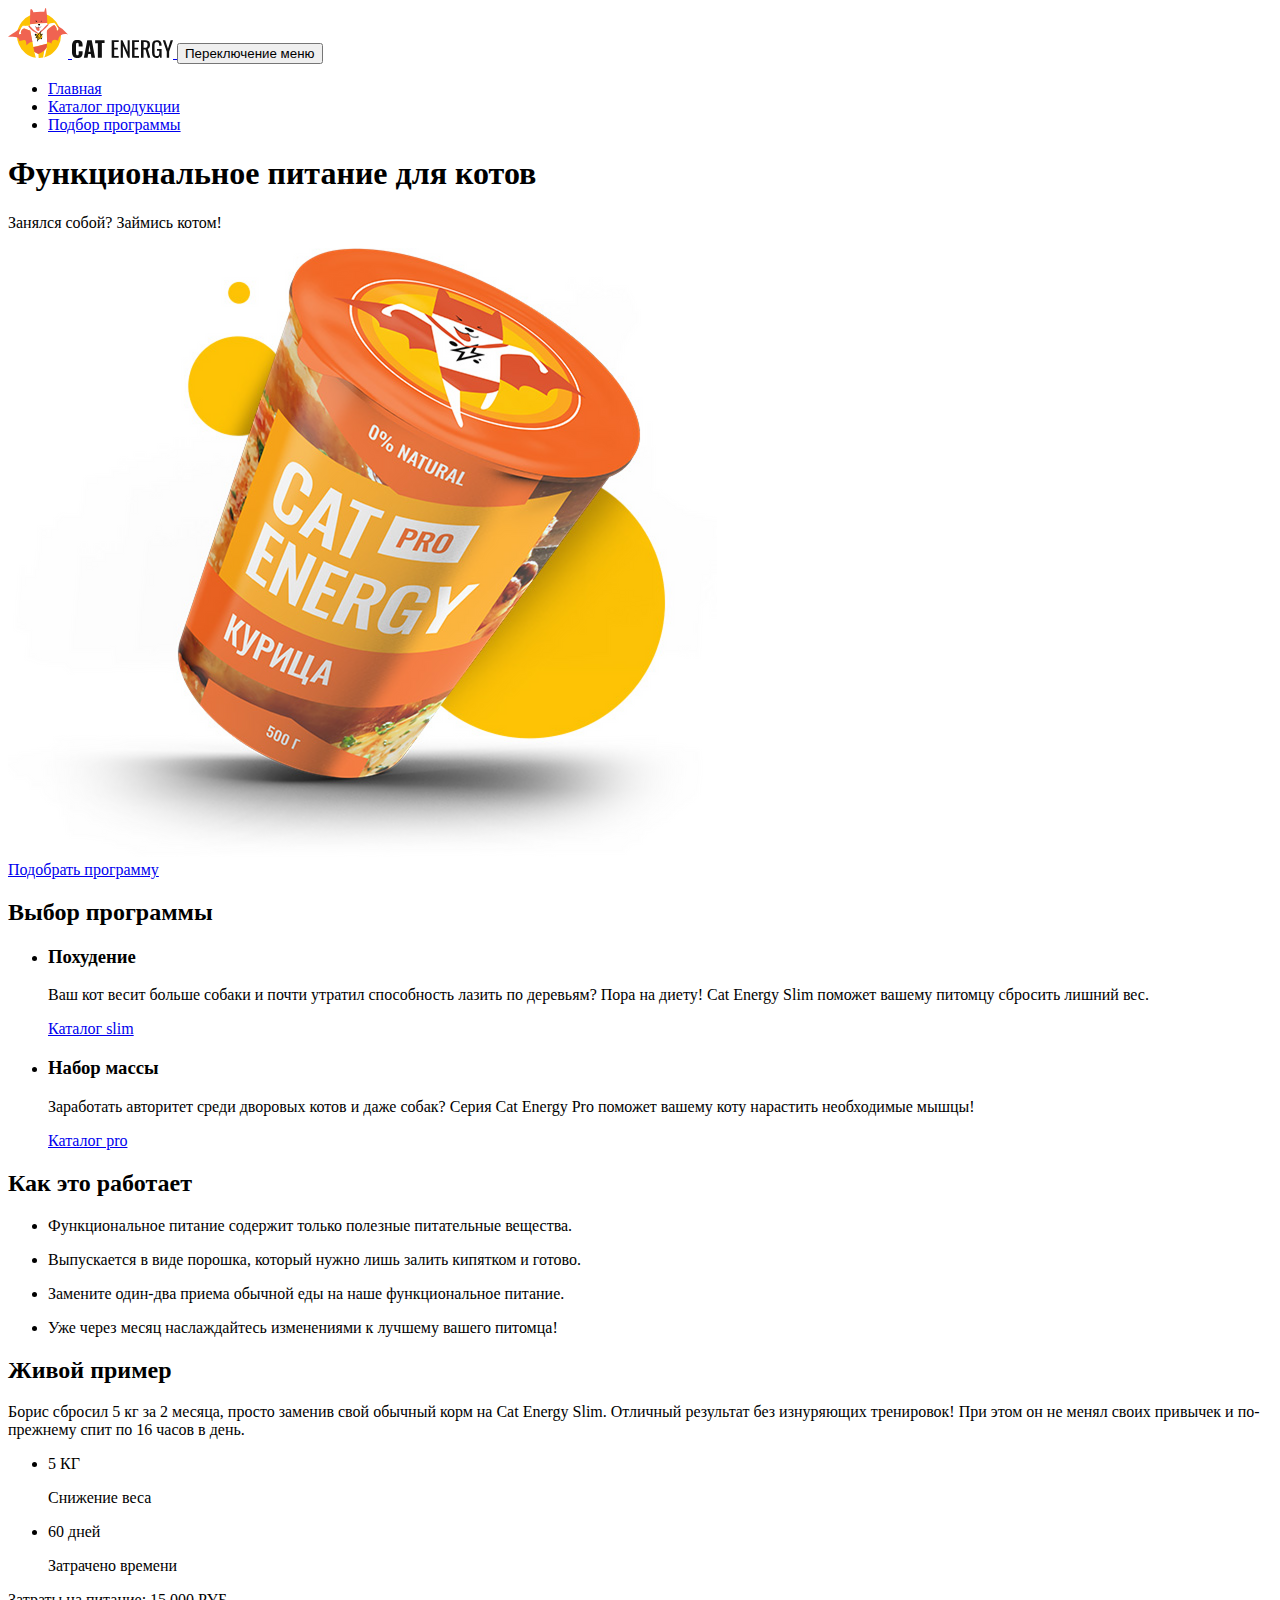
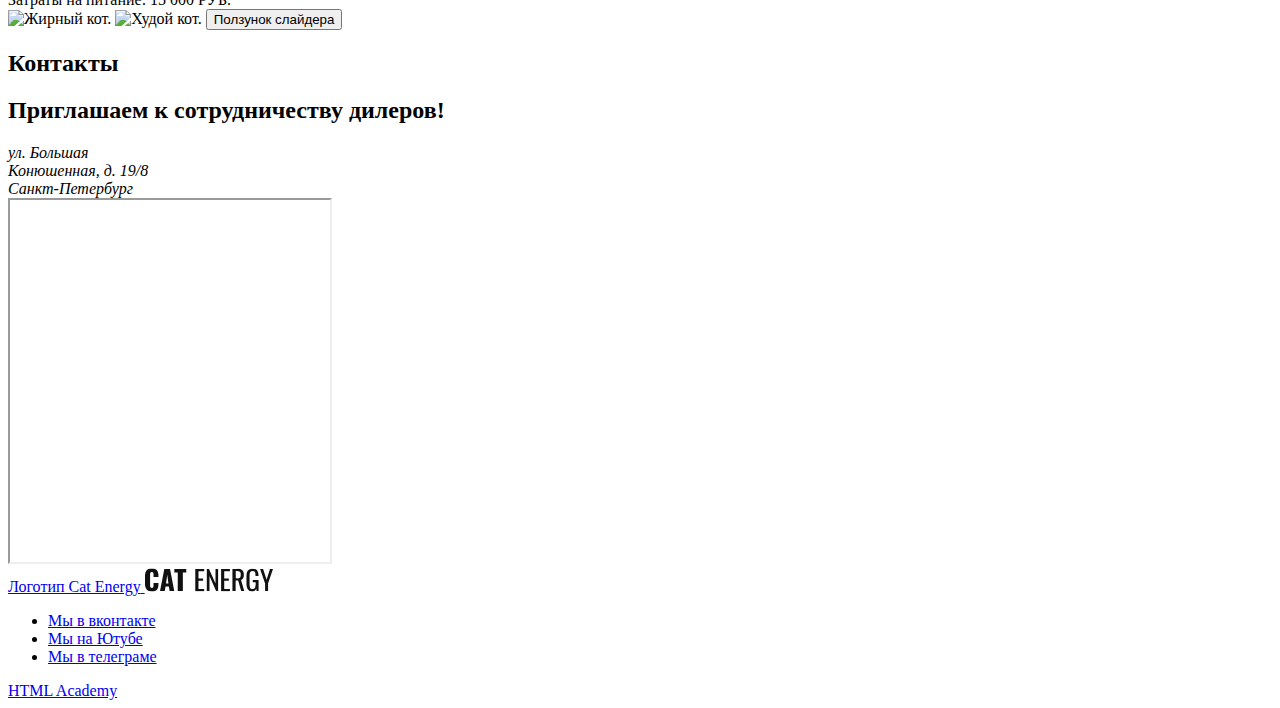
==== commit 0cf03919: "Исправления 2 июня" ====
--- a/source/index.html
+++ b/source/index.html
@@ -6,6 +6,9 @@
   <title>Кэт Энерджи</title>
   <meta name="viewport" content="width=device-width,initial-scale=1">
   <link rel="stylesheet" href="styles/styles.css">
+  <link rel="preload" href="styles/styles.css" as="style">
+  <link rel="preload" href="../source/fonts/oswald/oswaldregular.woff2" as="font">
+  <link rel="preload" href="../source/fonts/lato/Lato-Regular.woff2" as="font">
   <link rel="icon" href="favicon.ico">
   <link rel="icon" href="favicons/favicon.svg" type="image/svg+xml">
   <link rel="apple-touch-icon" href="favicons/180x180.png">
@@ -19,7 +22,7 @@
     <nav class="nav container">
       <a class="logo" href="#">
         <picture>
-          <source media="(min-width:1200px)" width="70" height="59" srcset="images/logo-desctop.svg" type="image/svg+xml">
+          <source media="(min-width:1440px)" width="70" height="59" srcset="images/logo-desctop.svg" type="image/svg+xml">
           <source media="(min-width:768px)" width="60" height="50" srcset="images/logo-tablet.svg" type="image/svg+xml">
           <img class="logo__icon" src="images/logo-mobile.svg" width="33" height="38" alt="Логотип компании Кэт Энерджи.">
         </picture>
@@ -50,7 +53,7 @@
           <p class="hero__text">Занялся собой? Займись котом!</p>
           <div class="hero__pictyre">
             <picture>
-              <source media="(min-width:1200px)" width="552" height="499" srcset="images/hero-product@1x.png 1x, images/hero-product@2x.png 2x" type="image/png">
+              <source media="(min-width:1440px)" width="552" height="499" srcset="images/hero-product@1x.png 1x, images/hero-product@2x.png 2x" type="image/png">
               <source media="(min-width:768px)" width="709" height="609" srcset="images/hero-product-tablet@1x.png 1x, images/hero-product-tablet@2x.png 2x" type="image/png">
               <img class="hero__image" src="images/hero-product-mobile@1x.png" srcset="images/hero-product-mobile@2x.png 2x" width="280" height="270" alt="Кэт Энерджи.">
             </picture>
@@ -134,16 +137,14 @@
         </div>
         <div class="example__slider slider">
           <picture>
-            <source media="(min-width:1200px)" width="560" height="512" srcset="images/cat-fat-tablet@1x.png 1x, images/cat-fat-tablet@2x.png 2x" type="image/png">
+            <source media="(min-width:1440px)" width="560" height="512" srcset="images/cat-fat-tablet@1x.png 1x, images/cat-fat-tablet@2x.png 2x" type="image/png">
             <source media="(min-width:768px)" width="560" height="512" srcset="images/cat-fat-tablet@1x.png 1x, images/cat-fat-tablet@2x.png 2x" type="image/png">
-
             <img class="example__slider-image slider__image slider__image--state-before" src="images/cat-fat-mobile@1x.png" srcset="images/cat-fat-mobile@2x.png 2x" width="280" height="256" alt="Жирный кот.">
 
           </picture>
           <picture>
-            <source media="(min-width:1200px)" width="560" height="512" srcset="images/cat-slim-tablet@1x.png 1x, images/cat-slim-tablet@2x.png 2x" type="image/png">
+            <source media="(min-width:1440px)" width="560" height="512" srcset="images/cat-slim-tablet@1x.png 1x, images/cat-slim-tablet@2x.png 2x" type="image/png">
             <source media="(min-width:768px)" width="560" height="512" srcset="images/cat-slim-tablet@1x.png 1x, images/cat-slim-tablet@2x.png 2x" type="image/png">
-
             <img class="example__slider-image slider__image slider__image--state-after" src="images/cat-slim-mobile@1x.png" srcset="images/cat-slim-mobile@2x.png 2x" width="280" height="256" alt="Худой кот.">
 
           </picture>
@@ -156,7 +157,7 @@
     <section class="contacts">
       <h2 class="visually-hidden">Контакты</h2>
 
-      <div class="contacts__container">
+      <div class="contacts__container container">
         <div class="contacts__content">
           <div class="contacts__description">
             <h2 class="contacts__title title-h3">Приглашаем к сотрудничеству дилеров!</h2>
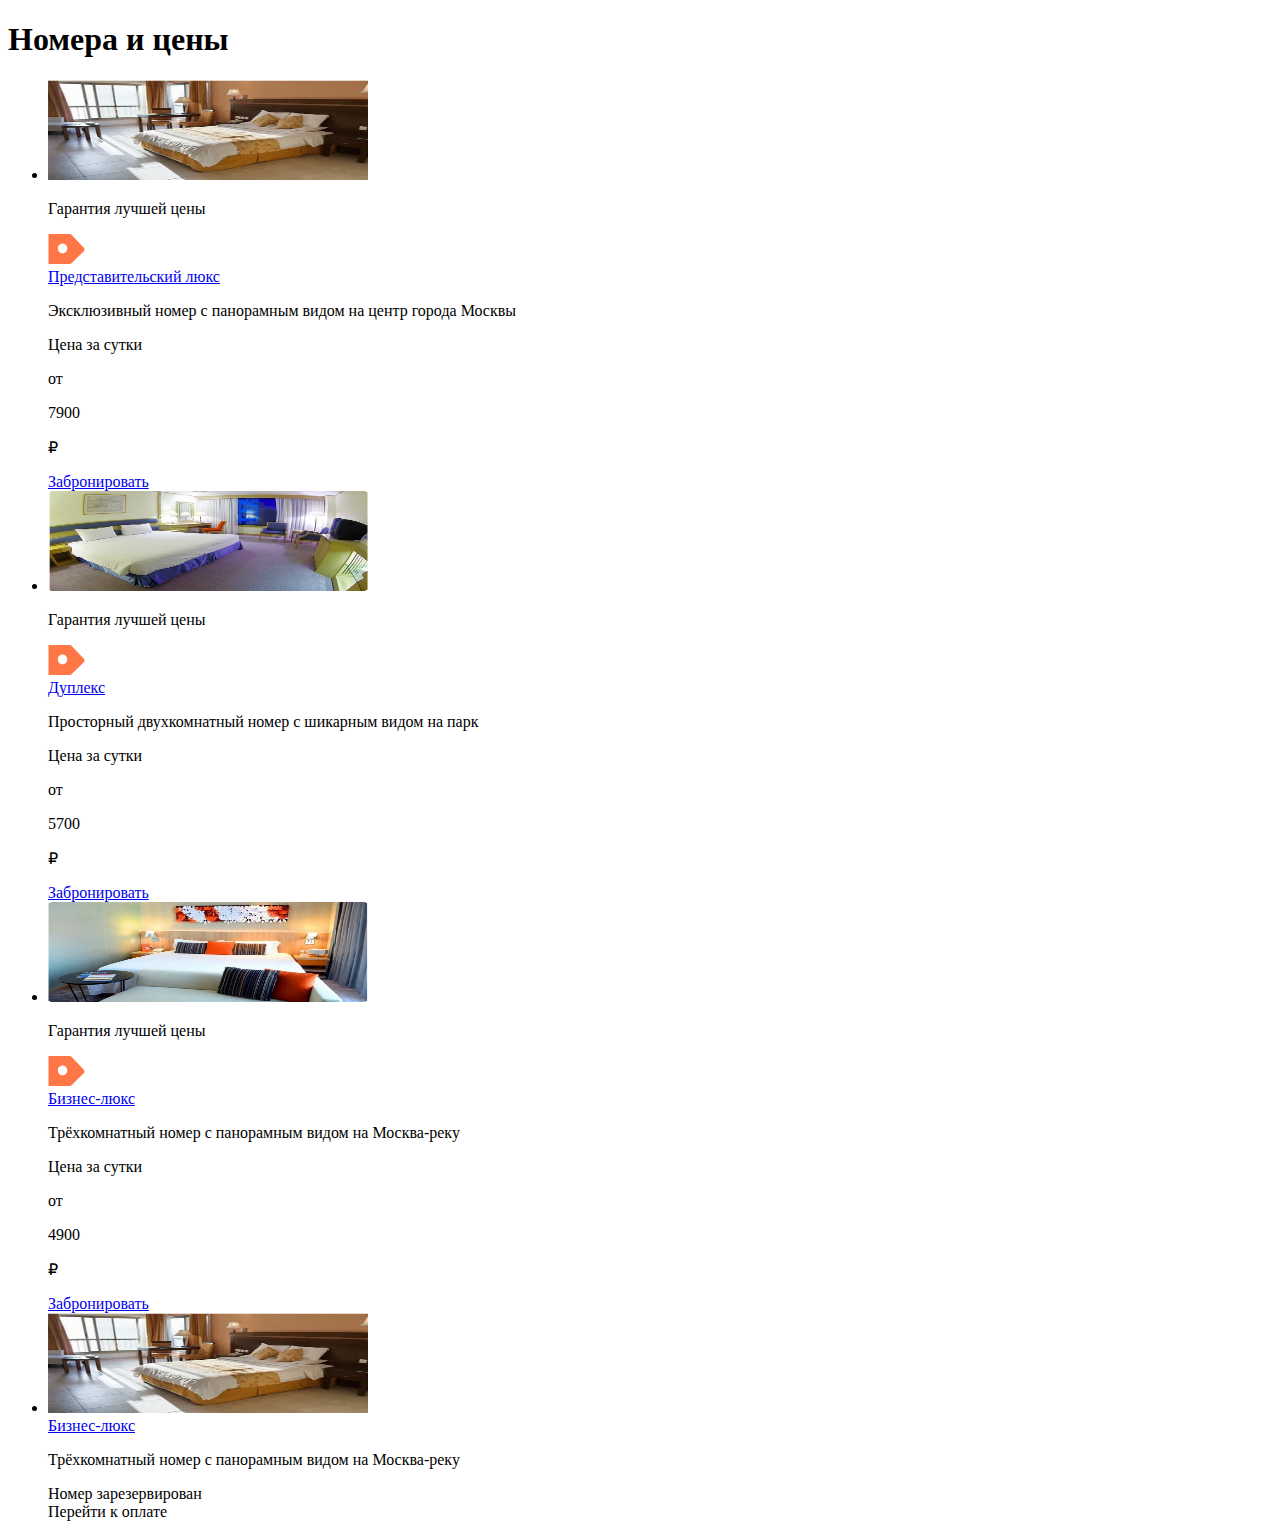
==== commit 4780e9e9: "Delete" ====
--- a/source/index.html
+++ b/source/index.html
@@ -3,214 +3,139 @@
 
 <head>
   <meta charset="UTF-8">
-  <title>Кэт Энерджи</title>
+  <title>Тестовое задание</title>
   <meta name="viewport" content="width=device-width,initial-scale=1">
-  <link rel="stylesheet" href="styles/styles.css">
+
   <link rel="preload" href="styles/styles.css" as="style">
-  <link rel="preload" href="../source/fonts/oswald/oswaldregular.woff2" as="font">
-  <link rel="preload" href="../source/fonts/lato/Lato-Regular.woff2" as="font">
+  <link rel="preload" href="../fonts/oswald/oswaldregular.woff2" as="font">
+  <link rel="preload" href="../fonts/lato/Lato-Regular.woff2" as="font">
+
   <link rel="icon" href="favicon.ico">
   <link rel="icon" href="favicons/favicon.svg" type="image/svg+xml">
-  <link rel="apple-touch-icon" href="favicons/180x180.png">
+  <link rel="apple-touch-icon" href="favicons/fav-180x180.png">
   <link rel="manifest" href="manifest.webmanifest.json">
+  <link rel="stylesheet" href="styles/styles.css">
   <script src="scripts/index.js" defer>
   </script>
 </head>
 
 <body class="page__body">
-  <header class="header ">
-    <nav class="nav container">
-      <a class="logo" href="#">
-        <picture>
-          <source media="(min-width:1440px)" width="70" height="59" srcset="images/logo-desctop.svg" type="image/svg+xml">
-          <source media="(min-width:768px)" width="60" height="50" srcset="images/logo-tablet.svg" type="image/svg+xml">
-          <img class="logo__icon" src="images/logo-mobile.svg" width="33" height="38" alt="Логотип компании Кэт Энерджи.">
-        </picture>
-        <img class="logo__text" src="images/logo-text.svg" width="101" height="18" alt="Товарный знак компании Cat Energy.">
-      </a>
-      <button class="nav__button nav__button--close" type="button">
-        <span class="visually-hidden">Переключение меню</span>
-      </button>
-      <!-- nav__list--open -->
-      <ul class="nav__list ">
-        <li class="nav__item">
-          <a class="nav__link nav__link--current" href="index.html">Главная</a>
-        </li>
-        <li class="nav__item">
-          <a class="nav__link" href="catalog.html">Каталог продукции</a>
-        </li>
-        <li class="nav__item">
-          <a class="nav__link" href="#">Подбор программы</a>
-        </li>
-      </ul>
-    </nav>
-  </header>
   <main class="main-container">
-    <section class="hero">
-      <div class="container">
-        <div class="hero__content">
-          <h1 class="hero__title title-h1">Функциональное питание для котов</h1>
-          <p class="hero__text">Занялся собой? Займись котом!</p>
-          <div class="hero__pictyre">
-            <picture>
-              <source media="(min-width:1440px)" width="552" height="499" srcset="images/hero-product@1x.png 1x, images/hero-product@2x.png 2x" type="image/png">
-              <source media="(min-width:768px)" width="709" height="609" srcset="images/hero-product-tablet@1x.png 1x, images/hero-product-tablet@2x.png 2x" type="image/png">
-              <img class="hero__image" src="images/hero-product-mobile@1x.png" srcset="images/hero-product-mobile@2x.png 2x" width="280" height="270" alt="Кэт Энерджи.">
-            </picture>
-          </div>
-          <a class="hero__button button button--primary " href="#">Подобрать программу</a>
-        </div>
+    <section class="rooms">
+      <div class="rooms__container">
+        <h1 class="rooms__title title-h1">Номера и цены</h1>
+        <ul class="rooms__list">
+          <li class="rooms__item room-card">
+            <div class="room-card__background">
+              <picture>
+                <source media="(min-width:768px)" srcset="images/Room1@1x.webp, images/Room1@2x.webp 2x" type="image/webp">
+                <source srcset="images/Room1@1x.webp, images/Room1@2x.webp 2x" type="image/webp">
+                <source media="(min-width:768px)" srcset="images/Room1@1x.png, images/Room1@2x.png 2x" type="image/png">
+                <img class="room-card__image" src="images/Room1@1x.png" srcset="images/Room1@2x.png 2x" width="320" height="100" alt="Люкс">
+              </picture>
+              <div class="room-card__container">
+                <div class="room-card__motivation">
+                  <p class="room-card__text-guaranted">Гарантия лучшей цены</p>
+                  <img class="room-card__icon" src="images/icon-motivation.svg" width="37" height="30" alt="Мотиватор.">
+                </div>
+                <a class="room-card__title" href="#">Представительский люкс</a>
+                <p class="room-card__text">Эксклюзивный номер c панорамным видом на центр города Москвы</p>
+                <div class="room-card__booking">
+                  <div class="room-card__price price">
+                    <p class="price__text">Цена за сутки</p>
+                    <div class="price__min">
+                      <p class="price__text-min">от</p>
+                      <p class="price__accient">7900</p>
+                      <p class="price__currency">&#8381;</p>
+                    </div>
+                  </div>
+                  <a class="room-card__button button" href="#">Забронировать</a>
+                </div>
+              </div>
+            </div>
+          </li>
+          <li class="rooms__item room-card">
+            <div class="room-card__background">
+              <picture>
+                <source media="(min-width:768px)" srcset="images/Room2@1x.webp, images/Room2@2x.webp 2x" type="image/webp">
+                <source srcset="images/Room2@1x.webp, images/Room2@2x.webp 2x" type="image/webp">
+                <source media="(min-width:768px)" srcset="images/Room2@1x.png, images/Room2@2x.png 2x" type="image/png">
+                <img class="room-card__image" src="images/Room2@1x.png" srcset="images/Room2@2x.png 2x" width="320" height="100" alt="Дюплекс">
+              </picture>
+              <div class="room-card__container">
+                <div class="room-card__motivation">
+                  <p class="room-card__text-guaranted">Гарантия лучшей цены</p>
+                  <img class="room-card__icon" src="images/icon-motivation.svg" width="37" height="30" alt="Мотиватор.">
+                </div>
+                <a class="room-card__title" href="#">Дуплекс</a>
+                <p class="room-card__text">Просторный двухкомнатный номер c шикарным видом на парк</p>
+                <div class="room-card__booking">
+                  <div class="room-card__price price">
+                    <p class="price__text">Цена за сутки</p>
+                    <div class="price__min">
+                      <p class="price__text-min">от</p>
+                      <p class="price__accient">5700</p>
+                      <p class="price__currency">&#8381;</p>
+                    </div>
+                  </div>
+                  <a class="room-card__button button" href="#">Забронировать</a>
+                </div>
+              </div>
+            </div>
+          </li>
+          <li class="rooms__item room-card">
+            <div class="room-card__background">
+              <picture>
+                <source media="(min-width:768px)" srcset="images/Room3@1x.webp, images/Room3@2x.webp 2x" type="image/webp">
+                <source srcset="images/Room3@1x.webp, images/Room3@2x.webp 2x" type="image/webp">
+                <source media="(min-width:768px)" srcset="images/Room3@1x.png, images/Room3@2x.png 2x" type="image/png">
+                <img class="room-card__image" src="images/Room3@1x.png" srcset="images/Room3@2x.png 2x" width="320" height="100" alt="Бизнес-люкс">
+              </picture>
+              <div class="room-card__container">
+                <div class="room-card__motivation">
+                  <p class="room-card__text-guaranted">Гарантия лучшей цены</p>
+                  <img class="room-card__icon" src="images/icon-motivation.svg" width="37" height="30" alt="Мотиватор.">
+                </div>
+                <a class="room-card__title" href="#">Бизнес-люкс</a>
+                <p class="room-card__text">Трёхкомнатный номер c панорамным видом на Москва-реку</p>
+                <div class="room-card__booking">
+                  <div class="room-card__price price">
+                    <p class="price__text">Цена за сутки</p>
+                    <div class="price__min">
+                      <p class="price__text-min">от</p>
+                      <p class="price__accient">4900</p>
+                      <p class="price__currency">&#8381;</p>
+                    </div>
+                  </div>
+                  <a class="room-card__button button" href="#">Забронировать</a>
+                </div>
+              </div>
+            </div>
+          </li>
 
-      </div>
-    </section>
-    <section class="programs">
-      <div class="programs__container container">
-        <h2 class="visually-hidden">Выбор программы</h2>
-        <ul class="programs__list">
-          <li class="programs__item programs__item--slim">
-            <h3 class="programs__item-header title-h2">Похудение</h3>
-            <p class="programs__item-text">Ваш кот весит больше собаки и почти утратил способность
-              лазить по деревьям? Пора на диету! Cat Energy Slim поможет
-              вашему питомцу сбросить лишний вес.</p>
-            <a class="programs__item-link" href="catalog.html">Каталог slim
-            </a>
+          <li class="rooms__item room-card">
+            <div class="room-card__background">
+              <picture>
+                <source media="(min-width:768px)" srcset="images/Room1@1x.webp, images/Room1@2x.webp 2x" type="image/webp">
+                <source srcset="images/Room3@1x.webp, images/Room1@2x.webp 2x" type="image/webp">
+                <source media="(min-width:768px)" srcset="images/Room3@1x.png, images/Room1@2x.png 2x" type="image/png">
+                <img class="room-card__image" src="images/Room1@1x.png" srcset="images/Room1@2x.png 2x" width="320" height="100" alt="Бизнес->юкс">
+              </picture>
+              <div class="room-card__container--received">
+                <a class="room-card__title" href="#">Бизнес-люкс</a>
+                <p class="room-card__text">Трёхкомнатный номер c панорамным видом на Москва-реку</p>
+              </div>
+              <div class="room-card__price price__received">
+                <p class="price__received-text">Номер зарезервирован <br>
+                  Перейти к <span class="price__received-accient">оплате</span></p>
+              </div>
+            </div>
           </li>
-          <li class="programs__item programs__item--fat">
-            <h3 class="programs__item-header title-h2">Набор массы</h3>
-            <p class="programs__item-text">Заработать авторитет среди дворовых котов и даже собак? Серия Cat Energy Pro поможет вашему коту нарастить необходимые мышцы!</p>
-            <a class="programs__item-link" href="catalog.html">Каталог pro
-            </a>
-          </li>
+
         </ul>
       </div>
     </section>
-    <section class="instructions">
-      <div class="instructions__content">
-        <div class="container">
-          <h2 class="instructions__title title-h1">Как это работает</h2>
-          <ul class="instructions__list">
-            <li class="instructions__item instructions__item--useful">
-              <p class="instructions__item-text">Функциональное питание содержит только полезные
-                питательные вещества.</p>
-            </li>
-            <li class="instructions__item instructions__item--powder">
-              <p class="instructions__item-text">Выпускается в виде порошка,
-                который нужно лишь залить
-                кипятком и готово.</p>
-            </li>
-            <li class="instructions__item instructions__item--meal">
-              <p class="instructions__item-text">Замените один-два приема
-                обычной еды на наше
-                функциональное питание.</p>
-            </li>
-            <li class="instructions__item instructions__item--good">
-              <p class="instructions__item-text">Уже через месяц наслаждайтесь
-                изменениями к лучшему
-                вашего питомца!</p>
-            </li>
-          </ul>
-        </div>
-
-      </div>
-    </section>
-    <section class="example">
-      <div class="container example__wrap">
-        <div class="example__container">
-          <h2 class="example__title title-h1">Живой пример</h2>
-          <p class="example__text">Борис сбросил 5 кг за 2 месяца, просто заменив свой обычный корм на Cat Energy Slim. Отличный результат без изнуряющих тренировок! При этом он не менял своих привычек и по-прежнему спит по 16 часов в день.</p>
-          <div class="example__content">
-            <ul class="example__list">
-              <li class="example__item">
-                <p class="example__item-header">5 КГ</p>
-                <p class="example__item-text">Снижение веса</p>
-              </li>
-              <li class="example__item">
-                <p class="example__item-header">60 дней</p>
-                <p class="example__item-text">Затрачено времени</p>
-              </li>
-            </ul>
-            <div class="example__price">
-              <span>Затраты на питание:</span>
-              <span>15 000 РУБ.</span>
-            </div>
-          </div>
-        </div>
-        <div class="example__slider slider">
-          <picture>
-            <source media="(min-width:1440px)" width="560" height="512" srcset="images/cat-fat-tablet@1x.png 1x, images/cat-fat-tablet@2x.png 2x" type="image/png">
-            <source media="(min-width:768px)" width="560" height="512" srcset="images/cat-fat-tablet@1x.png 1x, images/cat-fat-tablet@2x.png 2x" type="image/png">
-            <img class="example__slider-image slider__image slider__image--state-before" src="images/cat-fat-mobile@1x.png" srcset="images/cat-fat-mobile@2x.png 2x" width="280" height="256" alt="Жирный кот.">
-
-          </picture>
-          <picture>
-            <source media="(min-width:1440px)" width="560" height="512" srcset="images/cat-slim-tablet@1x.png 1x, images/cat-slim-tablet@2x.png 2x" type="image/png">
-            <source media="(min-width:768px)" width="560" height="512" srcset="images/cat-slim-tablet@1x.png 1x, images/cat-slim-tablet@2x.png 2x" type="image/png">
-            <img class="example__slider-image slider__image slider__image--state-after" src="images/cat-slim-mobile@1x.png" srcset="images/cat-slim-mobile@2x.png 2x" width="280" height="256" alt="Худой кот.">
-
-          </picture>
-          <button class="slider__button" type="button">
-            <span class="visually-hidden">Ползунок слайдера</span>
-          </button>
-        </div>
-      </div>
-    </section>
-    <section class="contacts">
-      <h2 class="visually-hidden">Контакты</h2>
-
-      <div class="contacts__container container">
-        <div class="contacts__content">
-          <div class="contacts__description">
-            <h2 class="contacts__title title-h3">Приглашаем к сотрудничеству дилеров!</h2>
-            <address class="contacts__address">ул. Большая<br> Конюшенная, д. 19/8<br>
-              <span>Санкт-Петербург</span>
-            </address>
-          </div>
-        </div>
-      </div>
-      <div class="contacts__map">
-        <noscript>
-          <picture>
-            <source type="image/webp" media="(min-width: 1440px)" width="1440" height="400" srcset="images/map@1x.webp 1x, images/map@2x.webp 2x">
-            <source type="image/webp" media="(min-width: 768px)" width="768" height="400" srcset="images/map-tablet@1x.webp 1x, images/map-tablet@2x.webp 2x">
-            <source type="image/webp" srcset="images/map-mobile@1x.webp 1x, images/map-mobile@2x.webp 2x">
-            <source media="(min-width:1200px)" width="1440" height="400" srcset="images/map@1x.png 1x, images/map@2x.png 2x " type="image/png">
-            <source media="(min-width:768px)" width="768" height="400" srcset="images/map-tablet@1x.png 1x, images/map-tablet@2x.png 2x" type="image/png">
-            <img class="contacts__image" src="images/map-mobile@1x.png" srcset="images/map-mobile@2x.png 2x" width="320" height="362" alt="Карта.">
-          </picture>
-        </noscript>
-        <iframe src="https://www.google.com/maps/embed?pb=!1m18!1m12!1m3!1d1998.603787672859!2d30.32047247805643!3d59.93871647491515!2m3!1f0!2f0!3f0!3m2!1i1024!2i768!4f13.1!3m3!1m2!1s0x4696310fca145cc1%3A0x42b32648d8238007!2z0JHQvtC70YzRiNCw0Y8g0JrQvtC90Y7RiNC10L3QvdCw0Y8g0YPQuy4sIDE5LzgsINCh0LDQvdC60YIt0J_QtdGC0LXRgNCx0YPRgNCzLCAxOTExODY!5e0!3m2!1sru!2sru!4v1716108182416!5m2!1sru!2sru" width="320" height="362" allowfullscreen="" loading="lazy" referrerpolicy="no-referrer-when-downgrade" title="Офис компании по адресу ул. Большая Конюшенная, д. 19/8 Санкт-Петербург">
-        </iframe>
-
-      </div>
-    </section>
   </main>
-  <footer class="footer">
-    <div class="container footer__container">
-      <a class="footer__logo" href="index.html">
-        <span class="visually-hidden">Логотип Cat Energy</span>
-        <img class="footer__logo-icon" src="images/footer-logo.svg" width="128" height="24" alt="Кэт энерджи.">
-      </a>
-      <ul class="social">
-        <li class="social__item">
-          <a class="social__link social__link--vk" href="https://vk.com/htmlacademy" target="_blank" rel="noreferrer noopener">
-            <span class="visually-hidden">Мы в вконтакте</span>
-          </a>
-        </li>
-        <li class="social__item">
-          <a class="social__link social__link--youtube" href="https://www.youtube.com/@HTMLAcademyTV" target="_blank" rel="noreferrer noopener">
-            <span class="visually-hidden">Мы на Ютубе</span>
-          </a>
-        </li>
-        <li class="social__item">
-          <a class="social__link social__link--tg" href="https://t.me/htmlacademy" target="_blank" rel="noreferrer noopener">
-            <span class="visually-hidden">Мы в телеграме</span></a>
-        </li>
-      </ul>
-      <a class="copyright" href="https://htmlacademy.ru/intensive/adaptive">
-        <span class="copyright__text">HTML Academy</span>
-      </a>
-    </div>
-  </footer>
 </body>
 
 </html>
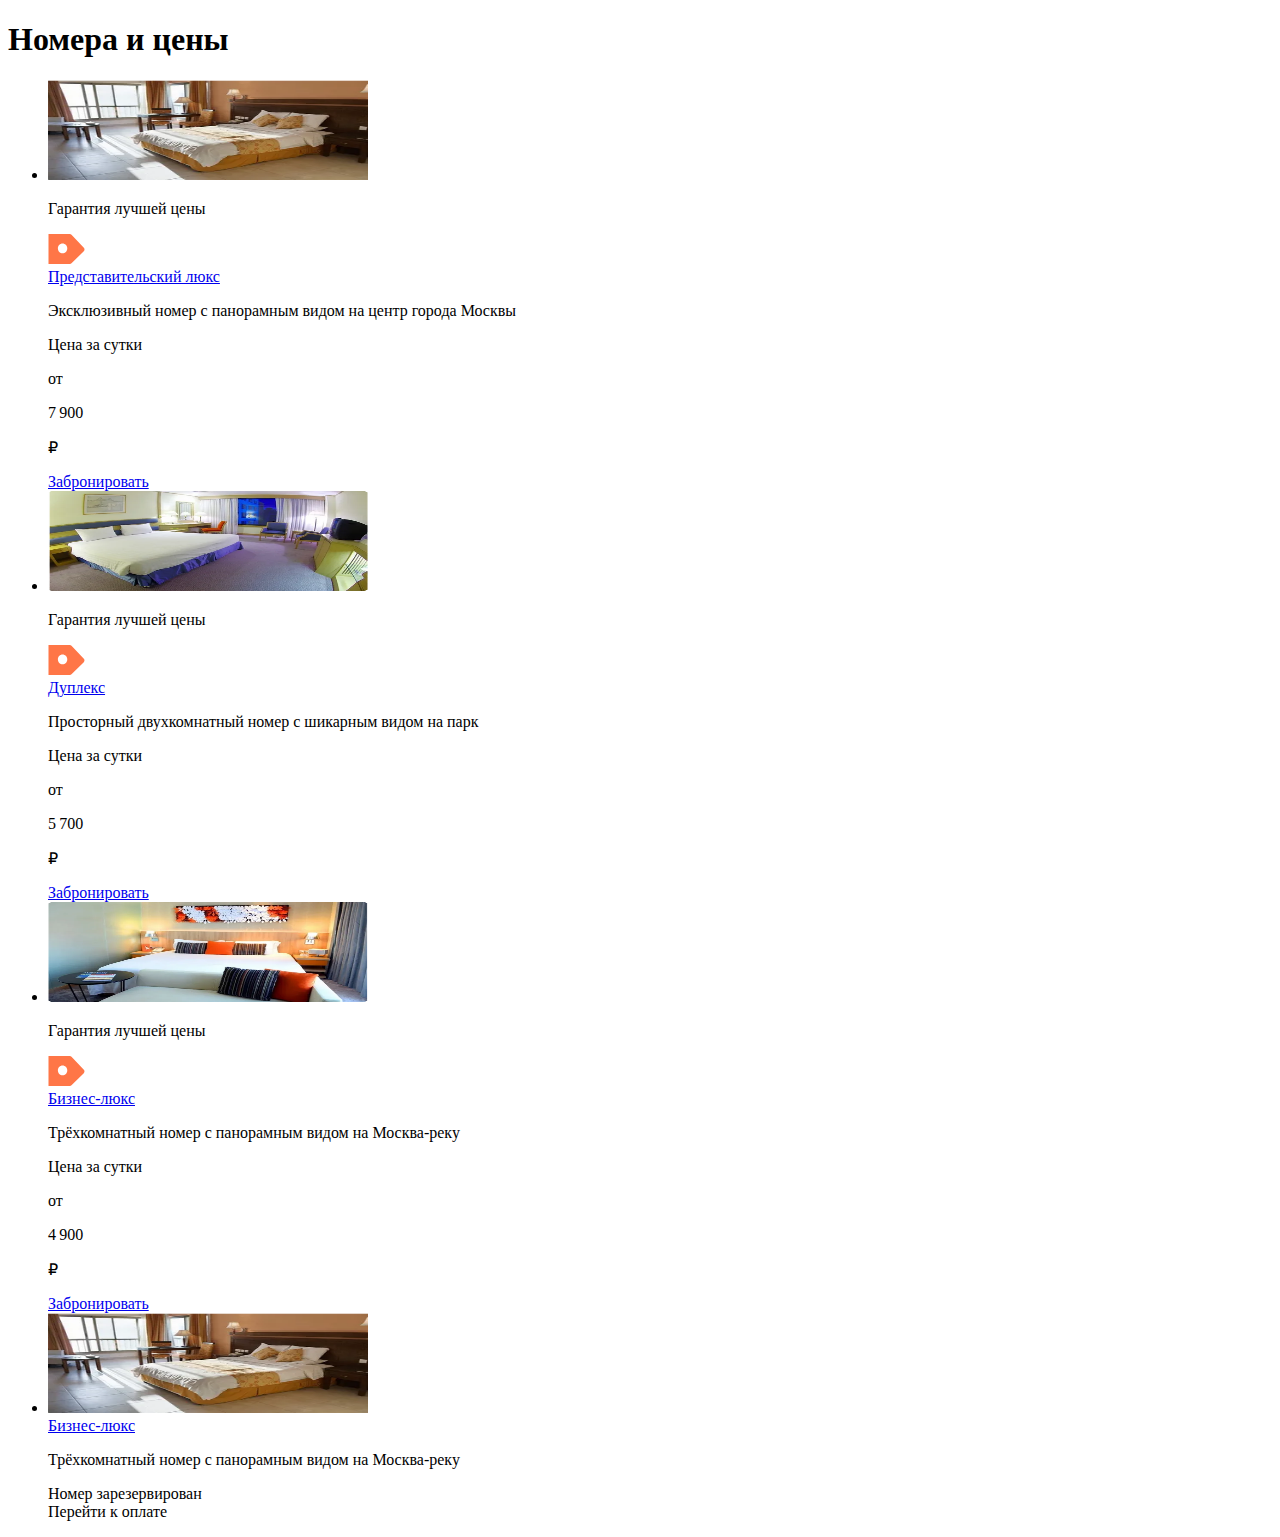
==== commit d151f3aa: "доработки 13" ====
--- a/source/index.html
+++ b/source/index.html
@@ -45,7 +45,7 @@
                     <p class="price__text">Цена за сутки</p>
                     <div class="price__min">
                       <p class="price__text-min">от</p>
-                      <p class="price__accient">7900</p>
+                      <p class="price__accient">7&thinsp;900</p>
                       <p class="price__currency">&#8381;</p>
                     </div>
                   </div>
@@ -74,7 +74,7 @@
                     <p class="price__text">Цена за сутки</p>
                     <div class="price__min">
                       <p class="price__text-min">от</p>
-                      <p class="price__accient">5700</p>
+                      <p class="price__accient">5&thinsp;700</p>
                       <p class="price__currency">&#8381;</p>
                     </div>
                   </div>
@@ -103,7 +103,7 @@
                     <p class="price__text">Цена за сутки</p>
                     <div class="price__min">
                       <p class="price__text-min">от</p>
-                      <p class="price__accient">4900</p>
+                      <p class="price__accient">4&thinsp;900</p>
                       <p class="price__currency">&#8381;</p>
                     </div>
                   </div>
@@ -121,7 +121,7 @@
                 <source media="(min-width:768px)" srcset="images/Room3@1x.png, images/Room1@2x.png 2x" type="image/png">
                 <img class="room-card__image" src="images/Room1@1x.png" srcset="images/Room1@2x.png 2x" width="320" height="100" alt="Бизнес->юкс">
               </picture>
-              <div class="room-card__container--received">
+              <div class="room-card-received">
                 <a class="room-card__title" href="#">Бизнес-люкс</a>
                 <p class="room-card__text">Трёхкомнатный номер c панорамным видом на Москва-реку</p>
               </div>
